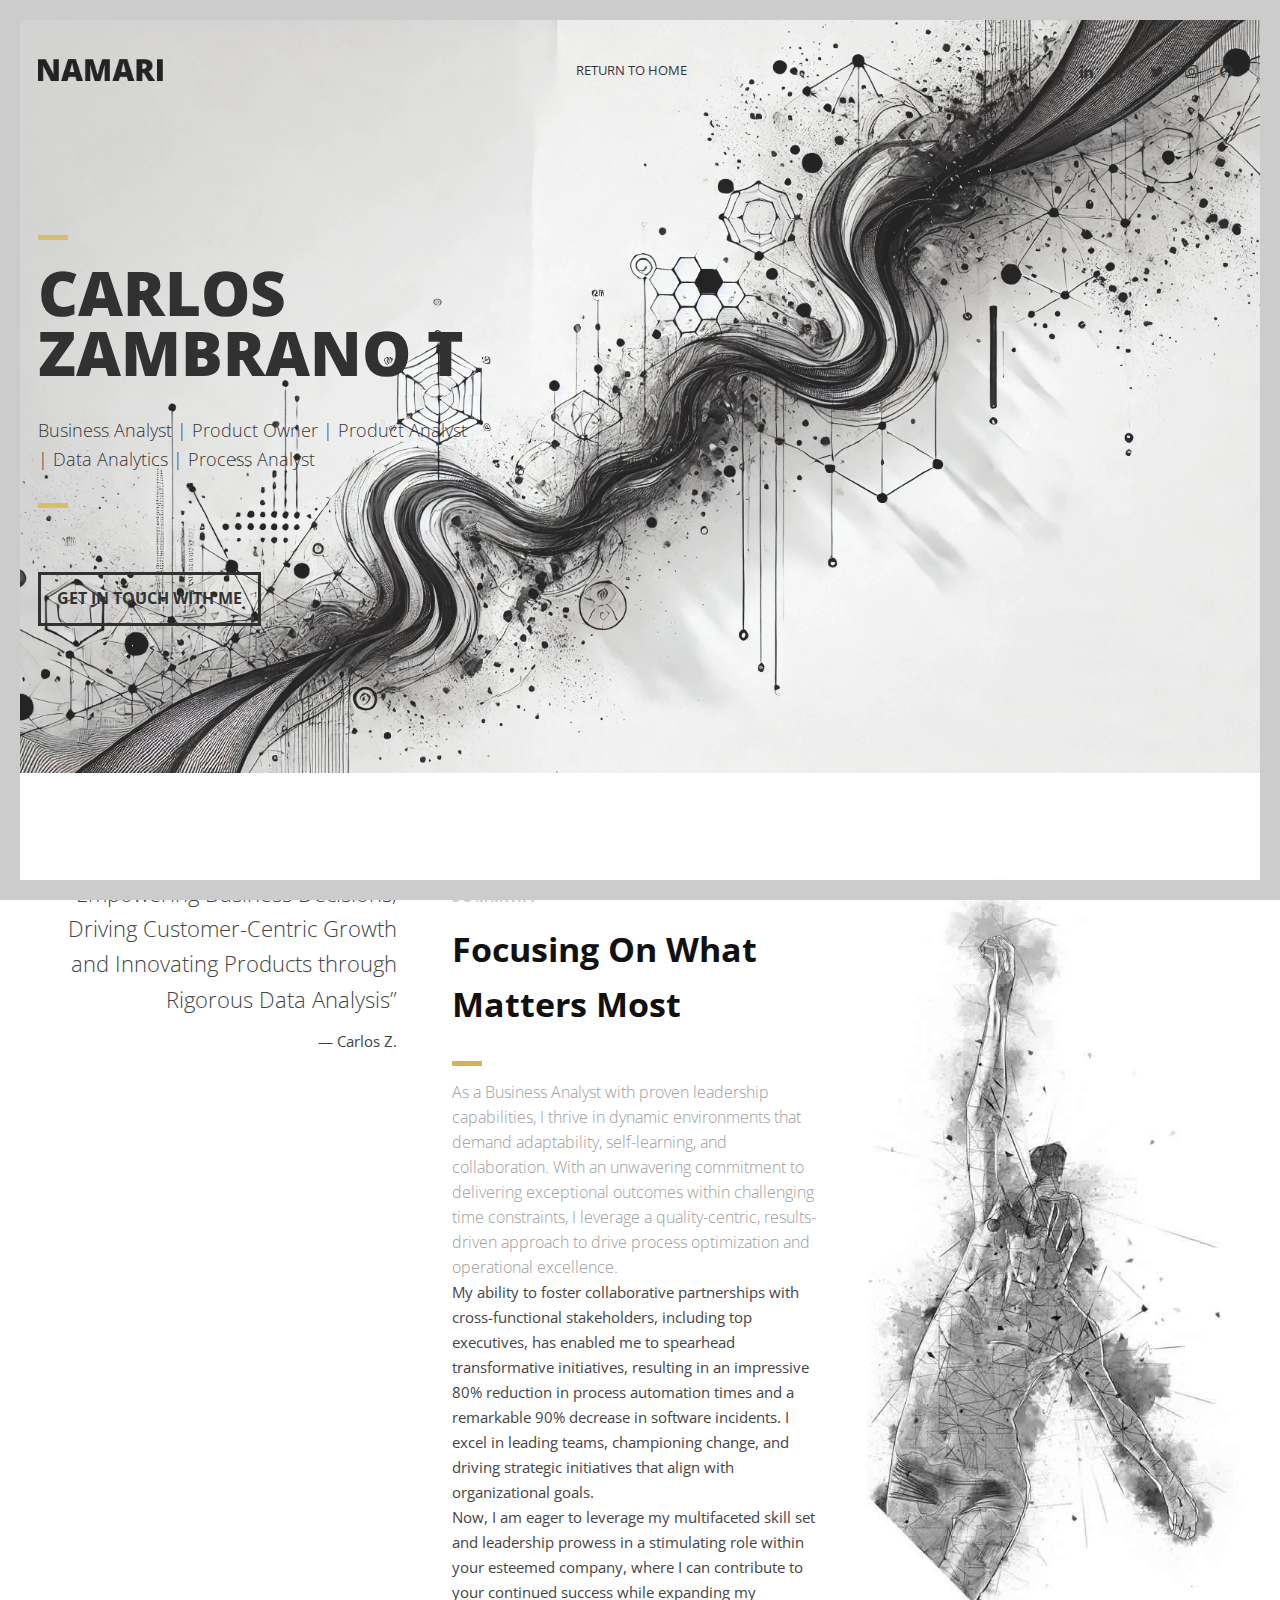
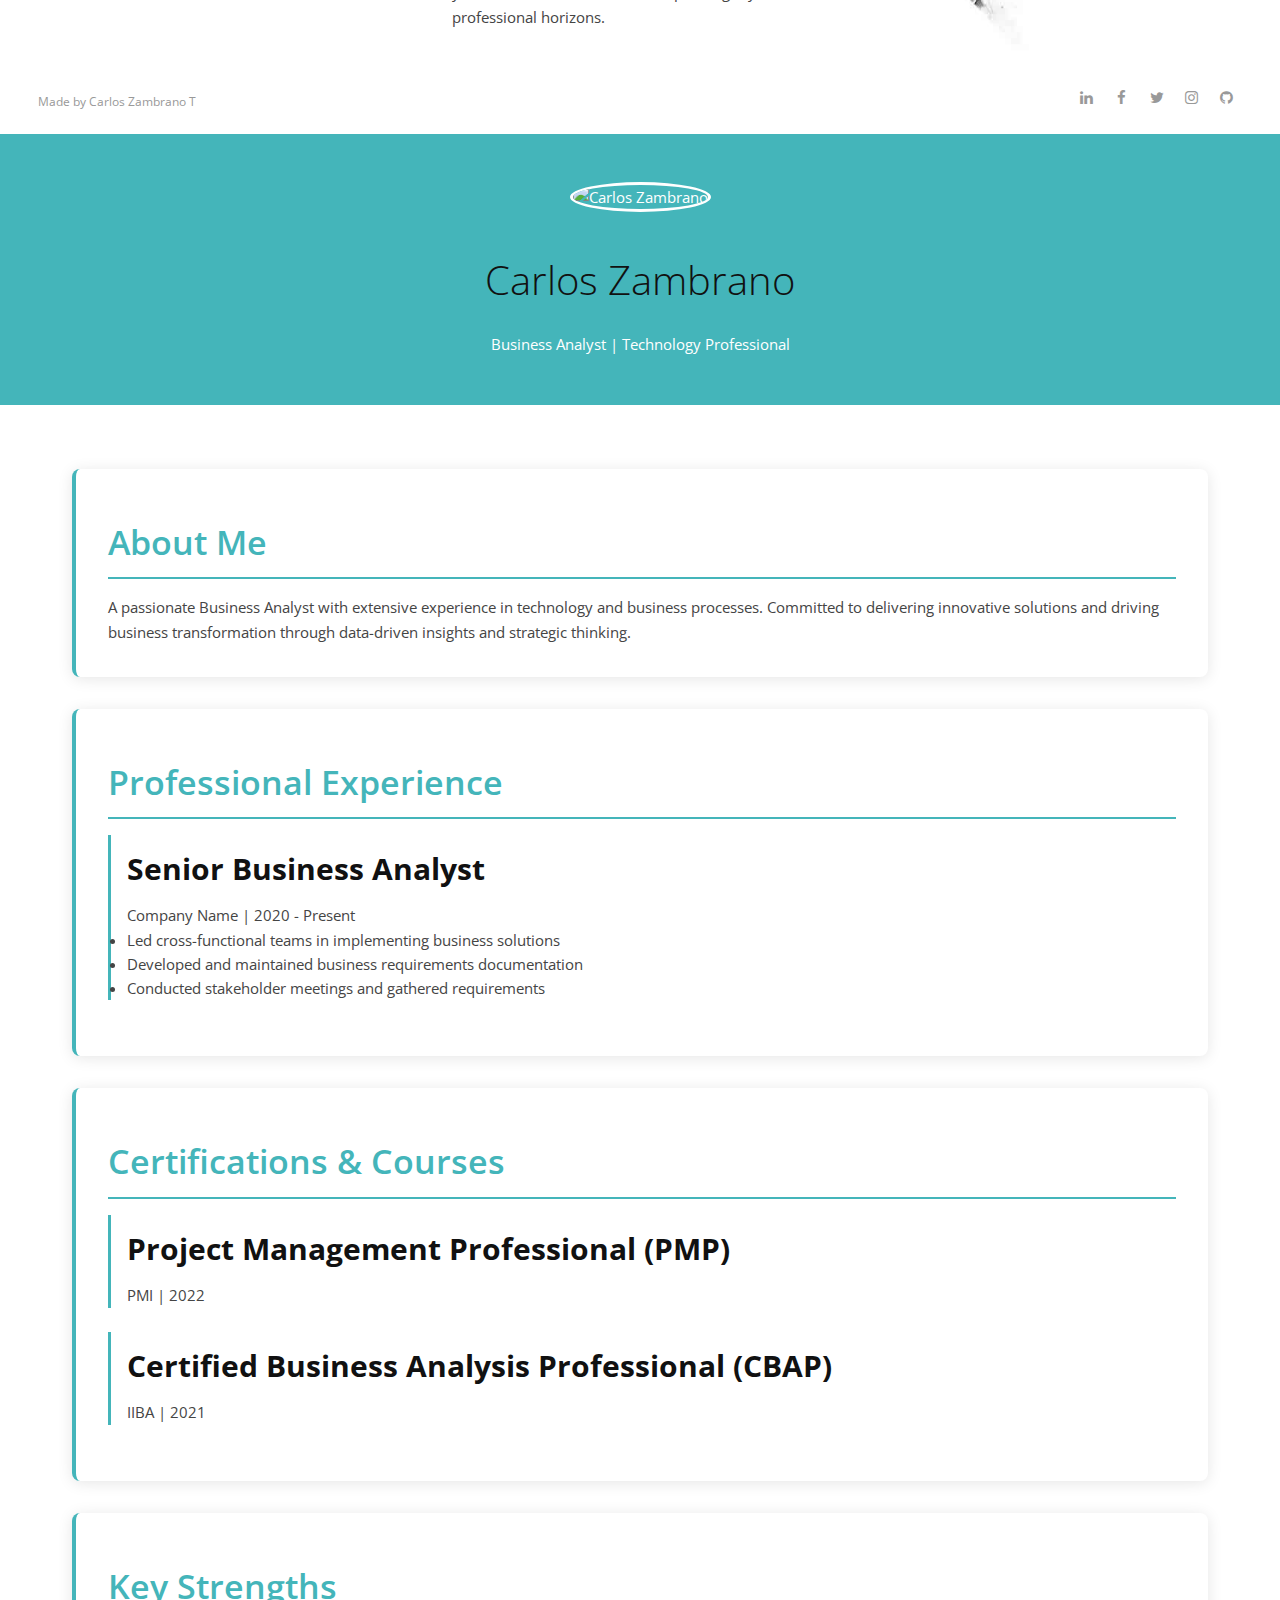
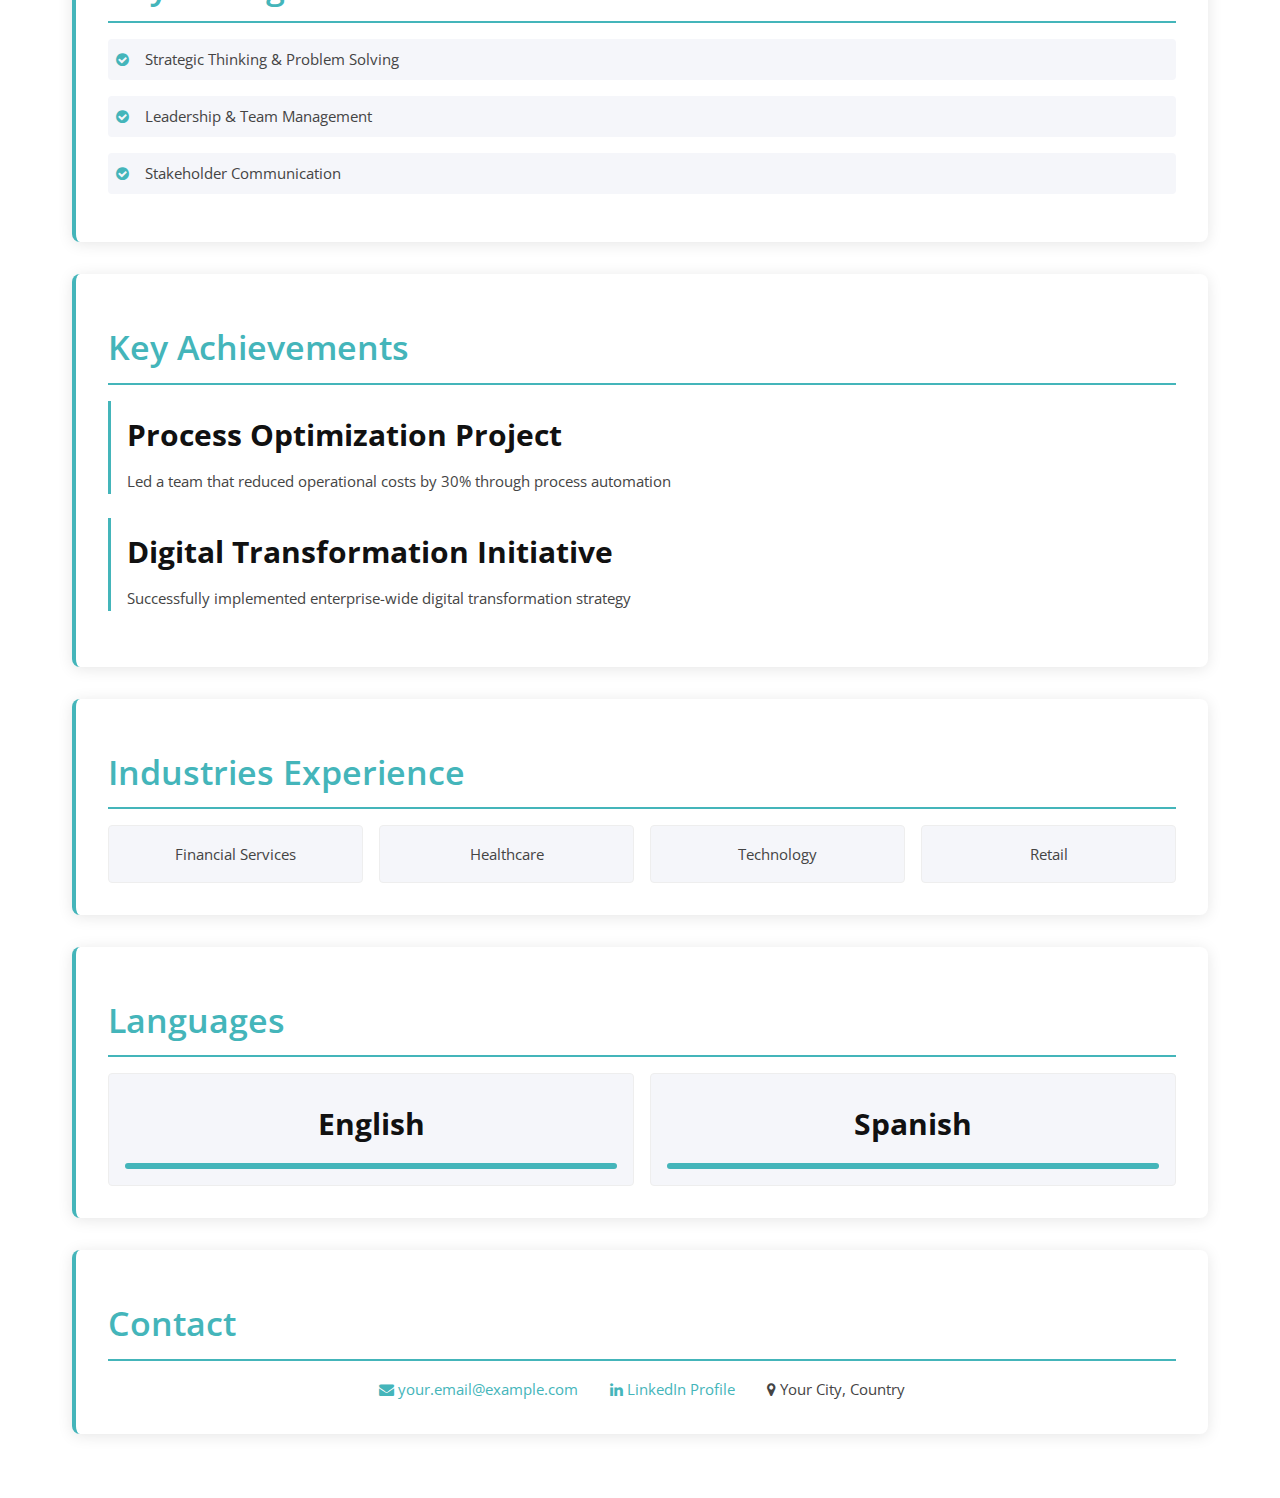
==== resume.html @ f84b1a8e "new images" ====
<!DOCTYPE html>
<html lang="en">
  <head>
    <title>Carlos Zambrano - Resume</title>
    <!--Meta Keywords and Description-->
    <meta name="keywords" content="" />
    <meta name="description" content="" />
    <meta
      name="viewport"
      content="width=device-width, initial-scale=1.0, user-scalable=no"
    />

    <!--Favicon-->
    <link rel="shortcut icon" href="images/favicon.ico" title="Favicon" />

    <!-- Main CSS Files -->
    <link rel="stylesheet" href="css/style.css" />

    <!-- Namari Color CSS -->
    <link rel="stylesheet" href="css/namari-color.css" />

    <!--Icon Fonts - Font Awesome Icons-->
    <link rel="stylesheet" href="css/font-awesome.min.css" />

    <!-- Animate CSS-->
    <link href="css/animate.css" rel="stylesheet" type="text/css" />

    <!--Google Webfonts-->
    <link
      href="https://fonts.googleapis.com/css?family=Open+Sans:400,300,600,700,800"
      rel="stylesheet"
      type="text/css"
    />
    <style>
      * {
        margin: 0;
        padding: 0;
        box-sizing: border-box;
      }

      body {
        font-family: "Open Sans", sans-serif;
        line-height: 1.6;
        color: #444;
      }
      .lang-en,
      .lang-es {
        display: none;
      }
      html[lang="en"] .lang-en,
      html[lang="es"] .lang-es {
        display: inline-block;
      }

      .container {
        max-width: 1200px;
        margin: 0 auto;
        padding: 2rem;
      }

      .resume-header {
        text-align: center;
        padding: 3rem 0;
        background: #44b5ba;
        color: white;
        margin-bottom: 2rem;
        animation: fadeIn 1s ease-in;
      }

      .profile-img {
        width: 150px;
        height: 150px;
        border-radius: 50%;
        margin-bottom: 1rem;
        border: 3px solid #fff;
        transition: transform 0.3s ease;
      }

      .profile-img:hover {
        transform: scale(1.05);
      }

      .section {
        background: white;
        padding: 2rem;
        margin-bottom: 2rem;
        border-radius: 8px;
        box-shadow: 0 2px 15px rgba(0, 0, 0, 0.1);
        animation: slideUp 0.5s ease-out;
        border-left: 4px solid #44b5ba;
      }

      .section h2 {
        color: #44b5ba;
        border-bottom: 2px solid #44b5ba;
        padding-bottom: 0.5rem;
        margin-bottom: 1rem;
        font-weight: 600;
      }

      .experience-item,
      .education-item,
      .certification-item,
      .achievement-item {
        margin-bottom: 1.5rem;
        padding-left: 1rem;
        border-left: 3px solid #44b5ba;
      }

      .skills-grid,
      .industries-grid,
      .languages-grid {
        display: grid;
        grid-template-columns: repeat(auto-fit, minmax(200px, 1fr));
        gap: 1rem;
      }

      .grid-item {
        background: #f5f6fa;
        padding: 1rem;
        border-radius: 4px;
        text-align: center;
        transition: all 0.3s ease;
        border: 1px solid #eee;
      }

      .grid-item:hover {
        transform: translateY(-5px);
        background: #44b5ba;
        color: white;
      }

      .strength-item {
        display: flex;
        align-items: center;
        margin-bottom: 1rem;
        padding: 0.5rem;
        background: #f5f6fa;
        border-radius: 4px;
        transition: all 0.3s ease;
      }

      .strength-item:hover {
        background: #44b5ba;
        color: white;
      }

      .strength-item i {
        margin-right: 1rem;
        color: #44b5ba;
      }

      .strength-item:hover i {
        color: white;
      }

      .language-level {
        height: 6px;
        background: #eee;
        border-radius: 3px;
        margin-top: 5px;
      }

      .level-fill {
        height: 100%;
        background: #44b5ba;
        border-radius: 3px;
        transition: width 1s ease-in-out;
      }

      @keyframes fadeIn {
        from {
          opacity: 0;
        }
        to {
          opacity: 1;
        }
      }

      @keyframes slideUp {
        from {
          opacity: 0;
          transform: translateY(20px);
        }
        to {
          opacity: 1;
          transform: translateY(0);
        }
      }

      .contact-info {
        display: flex;
        justify-content: center;
        gap: 2rem;
        flex-wrap: wrap;
      }

      .contact-info a {
        color: #44b5ba;
        text-decoration: none;
        transition: color 0.3s ease;
      }

      .contact-info a:hover {
        color: #338589;
      }

      @media (max-width: 768px) {
        .container {
          padding: 1rem;
        }

        .skills-grid,
        .industries-grid,
        .languages-grid {
          grid-template-columns: 1fr;
        }

        .contact-info {
          flex-direction: column;
          gap: 1rem;
          text-align: center;
        }
      }
    </style>
  </head>
  <body>
    <!-- Preloader -->
    <div id="preloader">
      <div id="status" class="la-ball-triangle-path">
        <div></div>
        <div></div>
        <div></div>
      </div>
    </div>
    <!--End of Preloader-->

    <div class="page-border" data-wow-duration="0.7s" data-wow-delay="0.2s">
      <div
        class="top-border wow fadeInDown animated"
        style="visibility: visible; animation-name: fadeInDown"
      ></div>
      <div
        class="right-border wow fadeInRight animated"
        style="visibility: visible; animation-name: fadeInRight"
      ></div>
      <div
        class="bottom-border wow fadeInUp animated"
        style="visibility: visible; animation-name: fadeInUp"
      ></div>
      <div
        class="left-border wow fadeInLeft animated"
        style="visibility: visible; animation-name: fadeInLeft"
      ></div>
    </div>

    <div id="wrapper">
      <header id="banner" class="scrollto clearfix" data-enllax-ratio=".5">
        <div id="header" class="nav-collapse">
          <div class="row clearfix">
            <div class="col-1">
              <!--Logo-->
              <div id="logo">
                <!--Logo that is shown on the banner-->
                <img
                  src="images/logo.png"
                  id="banner-logo"
                  alt="Landing Page"
                />
                <!--End of Banner Logo-->

                <!--The Logo that is shown on the sticky Navigation Bar-->
                <img
                  src="images/logo-2.png"
                  id="navigation-logo"
                  alt="Landing Page"
                />
                <!--End of Navigation Logo-->
              </div>
              <!--End of Logo-->

              <aside>
                <!--Social Icons in Header-->
                <ul class="social-icons">
                  <li>
                    <a
                      target="_blank"
                      title="LinkedIn"
                      href="https://www.linkedin.com/in/ingcarloszamtand"
                    >
                      <i class="fa fa-linkedin fa-1x"></i><span>LinkedIn</span>
                    </a>
                  </li>
                  <li>
                    <a
                      target="_blank"
                      title="Facebook"
                      href="https://www.facebook.com/krloco78"
                    >
                      <i class="fa fa-facebook fa-1x"></i><span>Facebook</span>
                    </a>
                  </li>

                  <li>
                    <a
                      target="_blank"
                      title="X"
                      href="http://www.x.com/carzam27"
                    >
                      <i class="fa fa-twitter fa-1x"></i><span>Twitter</span>
                    </a>
                  </li>
                  <li>
                    <a
                      target="_blank"
                      title="Instagram"
                      href="http://www.instagram.com/carzamtan"
                    >
                      <i class="fa fa-instagram fa-1x"></i
                      ><span>Instagram</span>
                    </a>
                  </li>
                  <li>
                    <a
                      target="_blank"
                      title="GitHub"
                      href="https://github.com/carzam27"
                    >
                      <i class="fa fa-github fa-1x"></i><span>Github</span>
                    </a>
                  </li>
                </ul>
                <!--End of Social Icons in Header-->
              </aside>

              <!--Main Navigation-->
              <nav id="nav-main">
                <ul>
                  <li>
                    <a href="#banner">
                      <span class="lang-en">Return to Home</span>
                      <span class="lang-es">Volver a Inicio</span>
                    </a>
                  </li>
                </ul>
              </nav>
              <!--End of Main Navigation-->

              <div id="nav-trigger"><span></span></div>
              <nav id="nav-mobile"></nav>
            </div>
          </div>
        </div>
        <!--End of Header-->

        <!--Banner Content-->
        <div id="banner-content" class="row clearfix">
          <div class="col-38">
            <div class="section-heading">
              <h1>CARLOS ZAMBRANO T</h1>
              <h2>
                Business Analyst | Product Owner | Product Analyst | Data Analytics | Process Analyst
              </h2>
            </div>

            <!--Call to Action-->
            <a href="#" class="button">GET IN TOUCH WITH ME</a>
            <!--End Call to Action-->
          </div>
        </div>
        <!--End of Row-->
      </header>

      <!--Main Content Area-->
      <main id="content">
        <div id="services" class="scrollto clearfix"></div>
          <div class="row no-padding-bottom clearfix">
            <!--Content Left Side-->
            <div class="col-3">
              <!--User Testimonial-->
              <blockquote class="testimonial text-right bigtest">
                <q
                  >Empowering Business Decisions, Driving Customer-Centric Growth and Innovating Products through Rigorous Data Analysis</q
                >
                <footer>— Carlos Z.</footer>
              </blockquote>
              <!-- End of Testimonial-->
            </div>
            <!--End Content Left Side-->

            <!--Content of the Right Side-->
            <div class="col-3">
              <div class="section-heading">
                <h3>SUMMARY</h3>
                <h2 class="section-title">Focusing On What Matters Most</h2>
                <p class="section-subtitle">
                  As a Business Analyst with proven leadership capabilities, I thrive in dynamic environments that demand adaptability, self-learning, and collaboration. With an unwavering commitment to delivering exceptional outcomes within challenging time constraints, I leverage a quality-centric, results-driven approach to drive process optimization and operational excellence.
                </p>
              </div>
              <p>
                My ability to foster collaborative partnerships with cross-functional stakeholders, including top executives, has enabled me to spearhead transformative initiatives, resulting in an impressive 80% reduction in process automation times and a remarkable 90% decrease in software incidents. I excel in leading teams, championing change, and driving strategic initiatives that align with organizational goals. 
              </p>
              <p>
                Now, I am eager to leverage my multifaceted skill set and leadership prowess in a stimulating role within your esteemed company, where I can contribute to your continued success while expanding my professional horizons.
              </p>
              <!-- Just replace the Video ID "UYJ5IjBRlW8" with the ID of your video on YouTube (Found within the URL) -->
            </div>
            <!--End Content Right Side-->

            <div class="col-3">
              <img src="images/dancer.jpg" alt="Dancer" />
            </div>
          </div>
        </div>

      </main>

      <!--Footer-->
      <footer id="landing-footer" class="clearfix">
        <div class="row clearfix">
          <p id="copyright" class="col-2">Made by Carlos Zambrano T</p>

          <!--Social Icons in Footer-->
          <ul class="col-2 social-icons">
            <li>
              <a
                target="_blank"
                title="LinkedIn"
                href="https://www.linkedin.com/in/ingcarloszamtand"
              >
                <i class="fa fa-linkedin fa-1x"></i><span>LinkedIn</span>
              </a>
            </li>
            <li>
              <a
                target="_blank"
                title="Facebook"
                href="https://www.facebook.com/krloco78"
              >
                <i class="fa fa-facebook fa-1x"></i><span>Facebook</span>
              </a>
            </li>

            <li>
              <a target="_blank" title="X" href="http://www.x.com/carzam27">
                <i class="fa fa-twitter fa-1x"></i><span>Twitter</span>
              </a>
            </li>
            <li>
              <a
                target="_blank"
                title="Instagram"
                href="http://www.instagram.com/carzamtan"
              >
                <i class="fa fa-instagram fa-1x"></i><span>Instagram</span>
              </a>
            </li>
            <li>
              <a
                target="_blank"
                title="GitHub"
                href="https://github.com/carzam27"
              >
                <i class="fa fa-github fa-1x"></i><span>Github</span>
              </a>
            </li>
          </ul>
          <!--End of Social Icons in Footer-->
        </div>
      </footer>
      <!--End of Footer-->
    </div>

    <div class="resume-header">
      <img src="images/profile.jpg" alt="Carlos Zambrano" class="profile-img" />
      <h1>Carlos Zambrano</h1>
      <p>Business Analyst | Technology Professional</p>
    </div>

    <div class="container">
      <section class="section">
        <h2>About Me</h2>
        <p>
          A passionate Business Analyst with extensive experience in technology
          and business processes. Committed to delivering innovative solutions
          and driving business transformation through data-driven insights and
          strategic thinking.
        </p>
      </section>

      <section class="section">
        <h2>Professional Experience</h2>
        <div class="experience-item">
          <h3>Senior Business Analyst</h3>
          <p>Company Name | 2020 - Present</p>
          <ul>
            <li>
              Led cross-functional teams in implementing business solutions
            </li>
            <li>
              Developed and maintained business requirements documentation
            </li>
            <li>Conducted stakeholder meetings and gathered requirements</li>
          </ul>
        </div>
      </section>

      <section class="section">
        <h2>Certifications & Courses</h2>
        <div class="certification-item">
          <h3>Project Management Professional (PMP)</h3>
          <p>PMI | 2022</p>
        </div>
        <div class="certification-item">
          <h3>Certified Business Analysis Professional (CBAP)</h3>
          <p>IIBA | 2021</p>
        </div>
      </section>

      <section class="section">
        <h2>Key Strengths</h2>
        <div class="strength-item">
          <i class="fa fa-check-circle"></i>
          <p>Strategic Thinking & Problem Solving</p>
        </div>
        <div class="strength-item">
          <i class="fa fa-check-circle"></i>
          <p>Leadership & Team Management</p>
        </div>
        <div class="strength-item">
          <i class="fa fa-check-circle"></i>
          <p>Stakeholder Communication</p>
        </div>
      </section>

      <section class="section">
        <h2>Key Achievements</h2>
        <div class="achievement-item">
          <h3>Process Optimization Project</h3>
          <p>
            Led a team that reduced operational costs by 30% through process
            automation
          </p>
        </div>
        <div class="achievement-item">
          <h3>Digital Transformation Initiative</h3>
          <p>
            Successfully implemented enterprise-wide digital transformation
            strategy
          </p>
        </div>
      </section>

      <section class="section">
        <h2>Industries Experience</h2>
        <div class="industries-grid">
          <div class="grid-item">Financial Services</div>
          <div class="grid-item">Healthcare</div>
          <div class="grid-item">Technology</div>
          <div class="grid-item">Retail</div>
        </div>
      </section>

      <section class="section">
        <h2>Languages</h2>
        <div class="languages-grid">
          <div class="grid-item">
            <h3>English</h3>
            <div class="language-level">
              <div class="level-fill" style="width: 100%"></div>
            </div>
          </div>
          <div class="grid-item">
            <h3>Spanish</h3>
            <div class="language-level">
              <div class="level-fill" style="width: 100%"></div>
            </div>
          </div>
        </div>
      </section>

      <section class="section">
        <h2>Contact</h2>
        <div class="contact-info">
          <a href="mailto:your.email@example.com"
            ><i class="fa fa-envelope"></i> your.email@example.com</a
          >
          <a href="https://linkedin.com/in/yourprofile" target="_blank"
            ><i class="fa fa-linkedin"></i> LinkedIn Profile</a
          >
          <p><i class="fa fa-map-marker"></i> Your City, Country</p>
        </div>
      </section>
    </div>

    <!-- Include JavaScript resources -->
    <script src="js/jquery.1.8.3.min.js"></script>
    <script src="js/wow.min.js"></script>
    <script src="js/featherlight.min.js"></script>
    <script src="js/featherlight.gallery.min.js"></script>
    <script src="js/jquery.enllax.min.js"></script>
    <script src="js/jquery.scrollUp.min.js"></script>
    <script src="js/jquery.easing.min.js"></script>
    <script src="js/jquery.stickyNavbar.min.js"></script>
    <script src="js/jquery.waypoints.min.js"></script>
    <script src="js/images-loaded.min.js"></script>
    <script src="js/lightbox.min.js"></script>
    <script src="js/site.js"></script>
    <script>
      $(document).ready(function () {
        const languageToggle = $("#language-toggle");
        const htmlTag = $("html");

        languageToggle.on("click", function (e) {
          e.preventDefault();
          e.stopPropagation();

          if (htmlTag.attr("lang") === "en") {
            htmlTag.attr("lang", "es");
          } else {
            htmlTag.attr("lang", "en");
          }
          updatePageTitle();
          updateNavigation();

          // Trigger events that stickyNavbar might be listening to
          $(window).trigger("resize").trigger("scroll");
        });

        function updatePageTitle() {
          const titleElement = $("title");
          const currentLang = htmlTag.attr("lang");
          titleElement.text(titleElement.attr(`data-${currentLang}`));
        }

        function updateNavigation() {
          // Update navigation text without changing structure
          $(".header nav a").each(function () {
            const $this = $(this);
            const enText = $this.find(".lang-en").text();
            const esText = $this.find(".lang-es").text();
            $this.text(htmlTag.attr("lang") === "en" ? enText : esText);
          });
        }

        // Error handling
        window.onerror = function (message, source, lineno, colno, error) {
          console.log("Error: " + message + " at " + source + ":" + lineno);
          return true;
        };
      });
    </script>
  </body>
</html>
---- css/style.css ----
/* Namari Landing Page v.1.1.0 Style Index - a free landing page by shapingrain.com

1. Default and Reset styles
- 1.1 Input Elements
2. Global elements
- 2.1 Header
- 2.2 Logo
- 2.3 Buttons
- 2.4 Navigation
- 2.5 Social Elements
- 2.6 Images
3. Fonts and Headings
4. Banner
- 4.1 SignUp Form
5. Content Elements
- 5.1 Icons
- 5.2 Parallax Elements
- 5.3 Divider
6. Landing Page Sections
- 6.1 Features
- 6.2 Testimonials
- 6.3 Gallery
- 6.4 Video
- 6.5 Clients
- 6.6 Pricing Table
7. Footer


/*------------------------------------------------------------------------------------------*/
/* 1. Defaults & Reset of specific styles across browsers */
/*------------------------------------------------------------------------------------------*/

*, *:before, *:after {
    -webkit-box-sizing: border-box;
    -moz-box-sizing: border-box;
    box-sizing: border-box;
}

body, div, dl, dt, dd, ul, ol, li, h1, h2, h3, h4, h5, h6, pre, form, blockquote, th, td {
    margin: 0;
    padding: 0;
    direction: ltr;
}

body {
    margin: 0;
    padding: 0;
    -webkit-font-smoothing: antialiased;
    overflow-x: hidden;
}

p {
    line-height: 25px;
}

.row img {
    height: auto;
    max-width: 100%;
}

a {
    text-decoration: none;
    line-height: inherit;
    -webkit-transition: opacity 0.3s ease-out;
    -moz-transition: opacity 0.3s ease-out;
    -o-transition: opacity 0.3s ease-out;
    transition: opacity 0.3s ease-out;
}

iframe {
    border: 0 !important;
}

.parallax-window {
    min-height: 400px;
    background: transparent;
}

figure {
    margin: 0;
}

/* Page Border */

.page-border {
    position: fixed;
    z-index: 999999;
    pointer-events: none;
}

.page-border .bottom-border, .page-border .left-border, .page-border .right-border, .page-border .top-border {
    background: #f3f3ef;
    position: fixed;
    z-index: 9999;
}

.page-border > .top-border, .page-border > .right-border, .page-border > .bottom-border, .page-border > .left-border {
    padding: 11px;
    background: #ccc;
}

.page-border .bottom-border, .page-border .top-border {
    width: 100%;
    padding: 10px;
    left: 0;
}

.page-border .left-border, .page-border .right-border {
    padding: 10px;
    height: 100%;
    top: 0;
}

.page-border .top-border {
    top: 0;
}

.page-border .right-border {
    right: 0;
}

.page-border .bottom-border {
    bottom: 0;
}

.page-border .left-border {
    left: 0;
}

#wrapper {
    margin:0 15px;
    padding: 15px 0;
    position: relative;
}


/* --------- 1.1 Input Elements ---------- */

input, textarea {
    border: 1px solid #e1e1e1;
    padding: 10px;
    -webkit-transition: all .3s linear;
    -moz-transition: all .3s linear;
    transition: all .3s linear;
    border-radius: 3px;
}

input {
    height: 40px;
    margin: 3px 0;
    outline: none;
    line-height: normal;
    font-size: 14px;
}

input[type="submit"] {
    cursor: pointer;
    border-style: solid;
    border-width: 2px;
    padding-top: 0;
    padding-bottom: 0;
}

select {
    border: 1px solid #e1e1e1;
    height: 40px;
    padding: 5px;
}

input:focus, textarea:focus {
    box-shadow: inset 0 1px 3px rgba(0, 0, 0, 0.1);
}

*:focus {
    outline: none;
}

/*------------------------------------------------------------------------------------------*/
/* 2. Layout Elements */
/*------------------------------------------------------------------------------------------*/

section {
    clear: both;
    overflow: hidden;
}

/* Rows and Columns */

.row {
    max-width: 1245px;
    margin: 0 auto;
    padding: 75px 0;
    position: relative;
}

.no-padding-bottom .row, .no-padding-bottom div, .no-padding-bottom.row {
    padding-bottom: 0;
}

.no-padding-top.row, .no-padding-top div {
    padding-top: 0;
}

.big-padding-top {
    padding-top: 75px !important;
}

.big-padding-bottom {
    padding-bottom: 85px !important;
}

/* Targets all elements */

[class*='col-'] {
    float: left;
    padding: 20px;
}

#clients .col-2-3 [class*='col-'] {
    padding: 0;
}

/* Clearfix */

.clearfix:after {
    content: "";
    display: table;
    clear: both;
}

/* Main Widths */

.col-1 {
    width: 100%;
}

.col-2 {
    width: 50%;
}

.col-3 {
    width: 33.33%;
}

.col-4 {
    width: 25%;
}

.col-5 {
    width: 20%;
}

.col-6 {
    width: 16.6666666667%;
}

.col-7 {
    width: 14.2857142857%;
}

.col-8 {
    width: 12.5%;
}

.col-9 {
    width: 11.1111111111%;
}

.col-10 {
    width: 10%;
}

.col-11 {
    width: 9.09090909091%;
}

.col-12 {
    width: 8.33%;
}

.col-2-3 {
    width: 66.66%;
}

.col-3-4 {
    width: 75%;
}

.col-9-10 {
    width: 90%;
}

/* Golden Ratio */
.col-61 {
    width: 61.8%;
}

.col-38 {
    width: 38.2%;
}

/* --------- 2.1 Header --------- */

#header {
    height: 71px !important;
    overflow: visible;
    z-index: 9999;
    width: 100%;
    position: absolute !important;
}

#header .row {
    padding: 0;
}

#header aside {
    text-align: right;
}

#header ul {
    text-align: center;
}

#header li {
    display: inline-block;
    list-style: none;
    margin: 0;
}

/* --------- 2.2 Logo ---------- */

#logo {
    float: left;
    height: 71px;
    line-height: 66px;
    margin-right: 15px;
}

#logo h1, #logo h2 {
    display: inline-block;
}

#banner #logo h1 {
    font-size: 28px;
    margin-right: 10px;
    font-weight: 900;
    padding: 0;
}

#logo h2 {
    font-size: 18px;
    padding: 0;
}

#logo img {
    max-height: 22px;
    vertical-align: middle;
    margin-right: 15px;
}

#navigation-logo {
    display: none;
}

.nav-solid #logo #banner-logo {
    display: none;
}

.nav-solid #logo #navigation-logo {
    display: inline-block;
}

/* --------- 2.3 Buttons ---------- */

.call-to-action {
    padding: 35px 0 35px 0;
}

/*Style*/

.button {
    font-size: 16px;
    margin: 35px 0;
    padding: 11px 16px;
    -webkit-transition: all .3s linear;
    -moz-transition: all .3s linear;
    transition: all .3s linear;
    display: inline-block;
    border-width: 3px;
    border-style: solid;
}

/* Play Button */

#video-section {
    position:relative;
}

.play-video {
    height:110px;
    position:absolute;
    top:50%;
    margin-top:-110px;
    width:100%;
}

.play-icon {
    display: inline-block;
    font-size: 0px;
    cursor: pointer;
    margin: 45px auto;
    width: 110px;
    height: 110px;
    border-radius: 50%;
    text-align: center;
    position: relative;
    z-index: 1;
}

.play-icon:after {
    pointer-events: none;
    position: absolute;
    width: 100%;
    height: 100%;
    border-radius: 50%;
    content: '';
    -webkit-box-sizing: content-box;
    -moz-box-sizing: content-box;
    box-sizing: content-box;
}

.play-icon:before {
    font-family: 'fontawesome';
    content: '\f144';
    speak: none;
    font-size: 74px;
    line-height: 110px;
    font-style: normal;
    font-weight: normal;
    font-variant: normal;
    text-transform: none;
    display: block;
    -webkit-font-smoothing: antialiased;
    color:#fff;
}

.play-video .play-icon {
    background: rgba(255, 255, 255, 0.5);
    -webkit-transition: -webkit-transform ease-out 0.3s, background 0.4s;
    -moz-transition: -moz-transform ease-out 0.3s, background 0.4s;
    transition: transform ease-out 0.3s, background 0.4s;
}

.play-video .play-icon:after {
    top: 0;
    left: 0;
    padding: 0;
    z-index: -1;
    box-shadow: 0 0 0 2px rgba(255, 255, 255, 0.1);
    opacity: 0;
    -webkit-transform: scale(0.9);
    -moz-transform: scale(0.9);
    -ms-transform: scale(0.9);
    transform: scale(0.9);
}

.play-video .play-icon:hover {
    background: rgba(255, 255, 255, 0.05);
    -webkit-transform: scale(0.93);
    -moz-transform: scale(0.93);
    -ms-transform: scale(0.93);
    transform: scale(0.93);
    color: #fff;
}


/* --------- 2.4 Navigation ---------- */

#header {
    font-size: 13px;
}

#header aside {
    float: right;
}

#header nav ul {
    text-transform: uppercase;

}

#header nav a {
    height: 71px;
    line-height: 71px;
    display: block;
    padding: 0 10px;
}

#header nav a:hover {
    opacity: 0.6;
}

/*Navigation Solid*/

#header.nav-solid [class*='col-'] {
    padding: 0 20px;
}

#header.nav-solid {
    background: #fff;
    box-shadow: 2px 0px 3px rgba(0, 0, 0, 0.2);
    position: fixed !important;
    left:0;
}

#header.nav-solid nav a {
    border-bottom: 3px solid;
    border-color: #fff;
    -webkit-transition: all 0.3s ease-out;
    -moz-transition: all 0.3s ease-out;
    -o-transition: all 0.3s ease-out;
    transition: all 0.3s ease-out;
}

#header.nav-solid nav a:hover {
    opacity: 1;
}

/* Social Elements when Solid*/

#header.nav-solid .social-icons a {
    -webkit-transition: all 0.3s ease-out;
    -moz-transition: all 0.3s ease-out;
    -o-transition: all 0.3s ease-out;
    transition: all 0.3s ease-out;
    opacity: 0.5;
}

#header.nav-solid .social-icons a:hover {
    opacity: 1;
    color: #e4473c;
}

/* Responsive Nav Styling */

#nav-trigger {
    display: none;
    text-align: right;
}

#nav-trigger span {
    display: inline-block;
    width: 38px;
    height: 71px;
    color: #111;
    cursor: pointer;
    text-transform: uppercase;
    font-size: 22px;
    text-align: center;
    border-top-right-radius: 5px;
    border-top-left-radius: 5px;
    -webkit-transition: all 0.3s ease-out;
    -moz-transition: all 0.3s ease-out;
    -o-transition: all 0.3s ease-out;
    transition: all 0.3s ease-out;
}

#nav-trigger span:after {
    font-family: "fontAwesome";
    display: inline-block;
    width: 38px;
    height: 71px;
    line-height: 75px;
    text-align: center;
    content: "\f0c9";
    border-top-right-radius: 5px;
    border-top-left-radius: 5px;
}

#nav-trigger span.open:after {
    content: "\f00d";
}

#nav-trigger span:hover, .nav-solid #nav-trigger span.open:hover, .nav-solid #nav-trigger span:hover {
    opacity: 0.6;
}

#nav-trigger span.open, #nav-trigger span.open:hover {
    color: #111;
}

.nav-solid #nav-trigger span.open:hover {
    color: #999;
}

.nav-solid #nav-trigger span {
    color: #999;
    opacity: 1;
}

nav#nav-mobile {
    position: relative;
    display: none;
}

nav#nav-mobile ul {
    display: none;
    list-style-type: none;
    position: absolute;
    left: 0;
    right: 0;
    margin-left: -20px;
    margin-right: -20px;
    padding-top: 10px;
    padding-bottom: 10px;
    text-align: center;
    background-color: #fff;
    box-shadow: 0 5px 3px rgba(0, 0, 0, 0.2);
}

nav#nav-mobile ul:after {
    display: none;
}

nav#nav-mobile li {
    margin: 0 20px;
    float: none;
    text-align: left;
    border-bottom: 1px solid #e1e1e1;
}

nav#nav-mobile li:last-child {
    border-bottom: none;
}

.nav-solid nav#nav-mobile li {
    border-top: 1px solid #e1e1e1;
    border-bottom: none;
}

nav#nav-mobile a {
    display: block;
    padding: 12px 0;
    color: #333;
    width: 100%;
    height: auto;
    line-height: normal;
    display: block;
    border-bottom: none !important;
    -webkit-transition: all 0.3s ease-out;
    -moz-transition: all 0.3s ease-out;
    -o-transition: all 0.3s ease-out;
    transition: all 0.3s ease-out;
}

nav#nav-mobile a:hover {
    background: #fafafa;
    opacity: 1;
}

/* --------- 2.5 Social Elements ---------- */

#header .col-4 {
    text-align: right;
}

.social-icons {
    display: inline-block;
    list-style: none;
}

.social-icons a {
    display: inline-block;
    width: 32px;
    text-align: center;
}

.social-icons a:hover {
    opacity: 0.7;
}

.social-icons span {
    display: none;
}

#header .social-icons {
    margin-top: 27px;
}

/* --------- 2.6 Images ---------- */

/*Alignment*/

img {
    vertical-align: top;
}

.image-center {
    display: block;
    margin: 0 auto;
}

a img {
    border: none;
    -webkit-transition: all 0.3s ease-out;
    -moz-transition: all 0.3s ease-out;
    -o-transition: all 0.3s ease-out;
    transition: all 0.3s ease-out;
    -webkit-backface-visibility: hidden;
}

a img:hover {
    opacity: 0.7;
}

/*------------------------------------------------------------------------------------------*/
/* 3. Fonts */
/*------------------------------------------------------------------------------------------*/

h1 {
    padding: 20px 0;
}

h2 {
    padding: 14px 0;
}

h3 {
    padding: 10px 0;
}

h4 {
    padding: 7px 0;
}

h5 {
    padding: 7px 0;
}

h6 {
    padding: 7px 0;
}

/* Text Alignment */

.text-left {
    text-align: left;
}

.text-center {
    text-align: center;
}

.text-right {
    text-align: right;
}

/* Section Headings */

.section-heading {
    padding: 0 0 15px 0;
}

.section-subtitle {
    font-size: 18px;
    padding-top: 0;
}

.section-heading h3 {
    font-size: 14px;
    font-weight: bold;
    color: #ccc;
    letter-spacing: 2px;
    padding-bottom: 0;
}

/*------------------------------------------------------------------------------------------*/
/* 4. Banner */
/*------------------------------------------------------------------------------------------*/

#banner {
    background-size: cover;
}

#banner-content.row {
    padding-top: 170px;
    padding-bottom: 100px;
}

#banner h1 {
    padding-top: 5%;
}

#banner .section-heading:before {
    content: "";
    display: block;
    width: 30px;
    height: 5px;
    margin-top: 30px;
}



/*------------------------------------------------------------------------------------------*/
/* 5. Content Elements */
/*------------------------------------------------------------------------------------------*/

/* --------- 5.1 Icons ---------- */

/*Font Icon sizes*/

.fa-1x {
    font-size: 15px !important;
}

/*Icon Block*/

.icon-block {
    position: relative;
}

.icon-block h4 {
    font-weight: bold;
    padding-top: 0;
}

.icon-block .icon {
    position: absolute;
}

.icon-block p {
    margin-top: 0;
}

/* Icon Left*/

.icon-left .icon {
    left: 15;
}

.icon-left .icon-block-description {
    padding-left: 53px;
}

/* Icon Right */

.icon-right .icon {
    right: 15;
}

.icon-right .icon-block-description {
    padding-right: 53px;
}

/* Icon Above */

.icon-top {
    display: block;
}

.icon-top .icon {
    position: relative;
    display: block;
}

.icon-top .icon-block-description {
    padding-top: 25px;
}

/* --------- 5.2 Parallax Elements ---------- */

.banner-parallax-1, .banner-parallax-2, .banner-parallax-3 {
    min-height: 350px;
}

/* --------- 5.3 Divider ---------- */

.divider {
    position: relative;
    width: 40%;
    height: 20px;
    line-height: 20px;
    margin: 10px auto 5px auto;
    clear: both;
    text-align: center;
}

.divider-inner {
    position: absolute;
    height: 1px;
    width: 100%;
    top: 50%;
    margin-top: -1px;
    border-top: 1px solid;
    border-color: #e1e1e1;
}

.divider i {
    background: #fff;
    position: relative;
    top: -11px;
    padding: 0 5px 0 5px;
    color: #e1e1e1;
}

/*------------------------------------------------------------------------------------------*/
/* 6. Landing Page Sections */
/*------------------------------------------------------------------------------------------*/

/* --------- 6.1 Introduction ---------- */

.introduction img.featured {
    padding: 55px 0 0 0;
}

/* --------- 6.2 Features ---------- */

.features.row {
    padding-left: 5%;
    padding-right: 5%;
}

.features div:nth-child(4) {
    clear: both;
}

/* --------- 6.3 Testimonials ---------- */

.testimonial {
    padding: 15px;
}

blockquote {
    position: relative;
}

.testimonial img {
    max-height: 120px;
    border-radius: 250em;
}

.testimonial footer {
    padding-top: 12px;
}

/* Style Classic - Avatar above Testimonial */

.testimonial.classic img {
    display: inline-block;
    margin-bottom: 25px;
}

.testimonial.classic q {
    display: block;
}

.testimonial.classic footer:before {
    display: block;
    content: "";
    width: 30px;
    height: 4px;
    margin: 10px auto 15px auto;
}

/* Style Big */

.testimonial.bigtest {
    padding-top: 0;
}

.testimonial.bigtest q {
    font-size: 22px;
}

/* --------- 6.4 Gallery ---------- */

#gallery img {
    max-height: 300px;
}

#gallery [class*='col-'] {
    padding: 0;
}

#gallery a {
    display: inline-block;
    position: relative;
    overflow: hidden;
}

#gallery a:hover img {
    opacity: 0.15;
    -moz-backface-visibility: hidden;
}

#gallery a:before {
    font-size: 2.2em;
    font-style: normal;
    font-weight: normal;
    text-align: center;
    content: "+";
    width: 70px;
    height: 70px;
    border-radius: 100em;
    display: block;
    position: absolute;
    top: 55%;
    left: 50%;
    line-height: 72px;
    margin: -35px 0 0 -35px;
    opacity: 0;
    -webkit-transition: all .2s linear;
    -moz-transition: all .2s linear;
    transition: all .2s linear;
    vertical-align: middle;
}

#gallery a:hover:before {
    opacity: 1;
    top: 50%;
    left: 50%;
}

/**
 * Featherlight – ultra slim jQuery lightbox
 * Version 1.3.3 - http://noelboss.github.io/featherlight/
 *
 * Copyright 2015, Noël Raoul Bossart (http://www.noelboss.com)
 * MIT Licensed.
**/
@media all {
    .featherlight {
        display: none;

        /* dimensions: spanning the background from edge to edge */
        position: fixed;
        top: 0;
        right: 0;
        bottom: 0;
        left: 0;
        z-index: 2147483647; /* z-index needs to be >= elements on the site. */

        /* position: centering content */
        text-align: center;

        /* insures that the ::before pseudo element doesn't force wrap with fixed width content; */
        white-space: nowrap;

        /* styling */
        cursor: pointer;
        background: #333;
        /* IE8 "hack" for nested featherlights */
        background: rgba(0, 0, 0, 0);
    }

    /* support for nested featherlights. Does not work in IE8 (use JS to fix) */
    .featherlight:last-of-type {
        background: rgba(0, 0, 0, 0.8);
    }

    .featherlight:before {
        /* position: trick to center content vertically */
        content: '';
        display: inline-block;
        height: 100%;
        vertical-align: middle;
        margin-right: -0.25em;
    }

    .featherlight .featherlight-content {

        /* position: centering vertical and horizontal */
        text-align: left;
        vertical-align: middle;
        display: inline-block;

        /* dimensions: cut off images */
        overflow: auto;
        padding: 25px 0;
        border-bottom: 25px solid transparent;

        /* dimensions: handling small or empty content */
        min-width: 30%;

        /* dimensions: handling large content */
        margin-left: 5%;
        margin-right: 5%;
        max-height: 95%;

        /* styling */
        cursor: auto;

        /* reset white-space wrapping */
        white-space: normal;
    }

    /* contains the content */
    .featherlight .featherlight-inner {
        /* make sure its visible */
        display: block;
    }

    .featherlight .featherlight-close-icon {
        /* position: centering vertical and horizontal */
        position: absolute;
        z-index: 9999;
        top: 25px;
        right: 25px;

        /* dimensions: 25px x 25px */
        line-height: 25px;
        width: 25px;

        /* styling */
        cursor: pointer;
        text-align: center;
        color: #fff;
        font-family: "fontawesome";
        font-size: 22px;
        opacity: 0.5;
        -webkit-transition: all 0.3s ease-out;
        -moz-transition: all 0.3s ease-out;
        -o-transition: all 0.3s ease-out;
        transition: all 0.3s ease-out;
    }

    .featherlight .featherlight-close-icon:hover {
        opacity: 1;
    }

    .featherlight .featherlight-image {
        /* styling */
        max-height: 100%;
        max-width:100%;
    }

    .featherlight-iframe .featherlight-content {
        /* removed the border for image croping since iframe is edge to edge */
        border-bottom: 0;
        padding: 0;
    }

    .featherlight iframe {
        /* styling */
        border: none;
    }
}

/* handling phones and small screens */
@media only screen and (max-width: 1024px) {
    .featherlight .featherlight-content {
        /* dimensions: maximize lightbox with for small screens */
        margin-left: 10px;
        margin-right: 10px;
        max-height: 98%;

        padding: 10px 10px 0;
        border-bottom: 10px solid transparent;
    }

}

/* Gallery Styling */
@media all {
    .featherlight-next,
    .featherlight-previous {
        font-family: "fontawesome";
        font-size: 22px;
        display: block;
        position: absolute;
        top: 25px;
        right: 0;
        bottom: 0;
        left: 80%;
        cursor: pointer;
        /* preventing text selection */
        -webkit-touch-callout: none;
        -webkit-user-select: none;
        -khtml-user-select: none;
        -moz-user-select: none;
        -ms-user-select: none;
        user-select: none;
        /* IE9 hack, otherwise navigation doesn't appear */
        background: rgba(0, 0, 0, 0);
        -webkit-transition: all 0.3s ease-out;
        -moz-transition: all 0.3s ease-out;
        -o-transition: all 0.3s ease-out;
        transition: all 0.3s ease-out;
    }

    .featherlight-previous {
        left: 0;
        right: 80%;
    }

    .featherlight-next span,
    .featherlight-previous span {
        display: inline-block;
        opacity: 0.3;
        position: absolute;
        top: 50%;
        width: 100%;
        font-size: 80px;
        line-height: 80px;

        /* center vertically */
        margin-top: -40px;
        color: #fff;
        font-style: normal;
        font-weight: normal;
        -webkit-transition: all 0.3s ease-out;
        -moz-transition: all 0.3s ease-out;
        -o-transition: all 0.3s ease-out;
        transition: all 0.3s ease-out;
    }

    .featherlight-next span {
        text-align: right;
        left: auto;
        right: 7%;
    }

    .featherlight-previous span {
        text-align: left;
        left: 7%;
    }

    .featherlight-next:hover span,
    .featherlight-previous:hover span {
        display: inline-block;
        opacity: 1;
    }

    /* Hide navigation while loading */
    .featherlight-loading .featherlight-previous, .featherlight-loading .featherlight-next {
        display: none;
    }
}

/* Always display arrows on touch devices */
@media only screen and (max-device-width: 1024px) {
    .featherlight-next:hover,
    .featherlight-previous:hover {
        background: none;
    }

    .featherlight-next span,
    .featherlight-previous span {
        display: block;
    }
}

/* handling phones and small screens */
@media only screen and (max-width: 1024px) {
    .featherlight-next,
    .featherlight-previous {
        top: 10px;
        right: 10px;
        left: 85%;
    }

    .featherlight-previous {
        left: 10px;
        right: 85%;
    }

    .featherlight-next span,
    .featherlight-previous span {
        margin-top: -30px;
        font-size: 40px;
    }
}

/* --------- 6.5 Video ---------- */

#video-box {
    color:#fff;
    position:relative;
    overflow:hidden;
    text-align:center;
}

.video_container, .easyContainer {
    position: relative;
    padding-bottom: 56.25%; /* 16/9 ratio */
    margin: 0;
    padding-top: 0; /* IE6 workaround*/
    height: 0;
    overflow: hidden;
}

.video_container iframe, .video_container object, .video_container embed {
    position: absolute;
    top: 0;
    left: 0;
    width: 100% !important;
    height: 100% !important;
}

.slvj-lightbox iframe, .slvj-lightbox object, .slvj-lightbox embed {
    width: 100% !important;
    height: 529px !important;
}

.videojs-background-wrap {
    overflow: hidden;
    position: absolute;
    height: 100%;
    width: 100%;
    top: 0;
    left: 0;
    z-index: -998;
}

#slvj-window {
    width: 100%;
    min-height: 100%;
    z-index: 9999999999;
    background: rgba(0, 0, 0, 0.8);
    position: fixed;
    top: 0;
    left: 0;
}

#slvj-window,
#slvj-window * {
    -webkit-box-sizing: border-box;
    -moz-box-sizing: border-box;
    box-sizing: border-box;
}

#slvj-background-close {
    width: 100%;
    min-height: 100%;
    z-index: 31;
    position: fixed;
    top: 0;
    left: 0;
}

#slvj-back-lightbox {
    max-width: 940px;
    max-height: 529px;
    z-index: 32;
    text-align: center;
    margin: 0 auto;
}

.slvj-lightbox {
    width: 100%;
    height: 100%;
    margin: 0;
    z-index: 53;
}

#slvj-close-icon:before {
    font-family: "fontawesome";
    color: #fff;
    content: '\f00d';
    font-size: 22px;
    opacity: 0.5;
    -webkit-transition: all 0.3s ease-out;
    -moz-transition: all 0.3s ease-out;
    -o-transition: all 0.3s ease-out;
    transition: all 0.3s ease-out;
    z-index: 99999;
    height: 22px;
    width: 22px;
    position: absolute;
    top: 15px;
    right: 15px;
    cursor: pointer;
}

#slvj-close-icon:before:hover {
    opacity: 1;
    cursor: pointer;
}

/* --------- 6.6 Clients ---------- */

#clients a {
    display: block;
    text-align: center;
    position: relative;
    text-transform: uppercase;
    font-weight: bold;
    color: #fff;
}

#clients img {
    display: inline-block;
    padding: 15px 25px;
}

.client-overlay {
    background: rgba(0, 0, 0, 0.8);
    position: absolute;
    top;
    0;
    right: 0;
    bottom: 0;
    left: 0;
    width: 100%;
    height: 100%;
    opacity: 0;
    -webkit-transition: all 0.3s ease-out;
    -moz-transition: all 0.3s ease-out;
    -o-transition: all 0.3s ease-out;
    transition: all 0.3s ease-out;
}

#clients a:hover .client-overlay {
    opacity: 1;
}

.client-overlay span {
    position: absolute;
    top: 48%;
    left: 0;
    width: 100%;
    text-align: center;
    display: inline-block;
}

/* --------- 6.7 Pricing Table ---------- */

.pricing-block-content {
    background: #fff;
    padding: 25px 0 25px 0;
    box-shadow: 0px 1px 2px rgba(0, 0, 0, 0.07);
    transition: all 0.2s ease-in-out 0s;
    position: relative;
    border: 10px solid #fff;
}


.pricing-block ul {
    list-style: none;
    margin: 25px 0 25px 0;
}

.pricing-block li {
    padding: 14px 0;
    border-bottom: 1px dotted #e1e1e1;
}

.pricing-block li:last-of-type {
    border:none;
}

.pricing-block h3 {
    font-size:17px;
    text-transform:uppercase;
    padding-bottom:0;
}

.pricing-sub {
    font-style: italic;
    color:#ccc;
    margin:0 0 25px 0;
}

/*Price*/

.pricing {
    background: #f5f5f5;
    padding: 25px;
    position: relative;
}

.price {
    display: inline-block;
    font-size: 62px;
    font-weight: 700;
    position: relative;
}

.price span {
    position: absolute;
    top: 0;
    left: -20px;
    font-size: 22px;
}

.pricing  p {
    font-style:italic;
    color:#b4b4b4;
    line-height:auto;
    margin:0;
}



/*------------------------------------------------------------------------------------------*/
/* 7. Footer */
/*------------------------------------------------------------------------------------------*/

#landing-footer {
    clear: both;
}

#landing-footer .row {
    padding: 0;
}

#landing-footer p {
    margin: 0;
}

#landing-footer ul {
    list-style: none;
    text-align: right;
}

#landing-footer li {
    display: inline-block;
}

/* Scroll Up */

#scrollUp {
    bottom: 15px;
    right: 30px;
    width: 70px;
    height: 80px;
    margin-bottom: -10px;
    padding: 0 5px 20px 5px;
    text-align: center;
    text-decoration: none;
    color: #fff;
    -webkit-transition: margin-bottom 150ms linear;
    -moz-transition: margin-bottom 150ms linear;
    -o-transition: margin-bottom 150ms linear;
    transition: margin-bottom 150ms linear;
}

#scrollUp:hover {
    margin-bottom: 0;
}

#scrollUp:before {
    background: #ccc;
    font-family: "fontawesome";
    font-size: 2.4em;
    font-style: normal;
    font-weight: normal;
    text-align: center;
    color: #fff;
    width: 45px;
    height: 45px;
    display: inline-block;
    line-height: 45px;
    content: "\f106";
    opacity: 1;
}

/*Preloader*/

#preloader {
    position: fixed;
    top: 0;
    left: 0;
    right: 0;
    bottom: 0;
    background-color: #fff; /* change if the mask should have another color then white */
    z-index: 99999; /* makes sure it stays on top */
}

#status {
    width: 110px;
    height: 110px;
    position: absolute;
    left: 50%; /* centers the loading animation horizontally one the screen */
    top: 50%; /* centers the loading animation vertically one the screen */
    background-position: center;
    margin: -55px 0 0 -55px; /* is width and height divided by two */
    text-align: center;
}

/*!
 * Load Awesome v1.1.0 (http://github.danielcardoso.net/load-awesome/)
 * Copyright 2015 Daniel Cardoso <@DanielCardoso>
 * Licensed under MIT
 */
.la-ball-triangle-path,
.la-ball-triangle-path > div {
    position: relative;
    -webkit-box-sizing: border-box;
    -moz-box-sizing: border-box;
    box-sizing: border-box;
}

.la-ball-triangle-path {
    display: block;
    font-size: 0;
    color: #fff;
}

.la-ball-triangle-path.la-dark {
    color: #333;
}

.la-ball-triangle-path > div {
    display: inline-block;
    float: none;
    background-color: currentColor;
    border: 0 solid currentColor;
}

.la-ball-triangle-path {
    width: 32px;
    height: 32px;
}

.la-ball-triangle-path > div {
    position: absolute;
    top: 0;
    left: 0;
    width: 10px;
    height: 10px;
    border-radius: 100%;
}

.la-ball-triangle-path > div:nth-child(1) {
    -webkit-animation: ball-triangle-path-ball-one 2s 0s ease-in-out infinite;
    -moz-animation: ball-triangle-path-ball-one 2s 0s ease-in-out infinite;
    -o-animation: ball-triangle-path-ball-one 2s 0s ease-in-out infinite;
    animation: ball-triangle-path-ball-one 2s 0s ease-in-out infinite;
}

.la-ball-triangle-path > div:nth-child(2) {
    -webkit-animation: ball-triangle-path-ball-two 2s 0s ease-in-out infinite;
    -moz-animation: ball-triangle-path-ball-two 2s 0s ease-in-out infinite;
    -o-animation: ball-triangle-path-ball-two 2s 0s ease-in-out infinite;
    animation: ball-triangle-path-ball-two 2s 0s ease-in-out infinite;
}

.la-ball-triangle-path > div:nth-child(3) {
    -webkit-animation: ball-triangle-path-ball-tree 2s 0s ease-in-out infinite;
    -moz-animation: ball-triangle-path-ball-tree 2s 0s ease-in-out infinite;
    -o-animation: ball-triangle-path-ball-tree 2s 0s ease-in-out infinite;
    animation: ball-triangle-path-ball-tree 2s 0s ease-in-out infinite;
}

.la-ball-triangle-path.la-sm {
    width: 16px;
    height: 16px;
}

.la-ball-triangle-path.la-sm > div {
    width: 4px;
    height: 4px;
}

.la-ball-triangle-path.la-2x {
    width: 64px;
    height: 64px;
}

.la-ball-triangle-path.la-2x > div {
    width: 20px;
    height: 20px;
}

.la-ball-triangle-path.la-3x {
    width: 96px;
    height: 96px;
}

.la-ball-triangle-path.la-3x > div {
    width: 30px;
    height: 30px;
}

/*
 * Animations
 */
@-webkit-keyframes ball-triangle-path-ball-one {
    0% {
        -webkit-transform: translate(0, 220%);
        transform: translate(0, 220%);
    }
    17% {
        opacity: .25;
    }
    33% {
        opacity: 1;
        -webkit-transform: translate(110%, 0);
        transform: translate(110%, 0);
    }
    50% {
        opacity: .25;
    }
    66% {
        opacity: 1;
        -webkit-transform: translate(220%, 220%);
        transform: translate(220%, 220%);
    }
    83% {
        opacity: .25;
    }
    100% {
        opacity: 1;
        -webkit-transform: translate(0, 220%);
        transform: translate(0, 220%);
    }
}

@-moz-keyframes ball-triangle-path-ball-one {
    0% {
        -moz-transform: translate(0, 220%);
        transform: translate(0, 220%);
    }
    17% {
        opacity: .25;
    }
    33% {
        opacity: 1;
        -moz-transform: translate(110%, 0);
        transform: translate(110%, 0);
    }
    50% {
        opacity: .25;
    }
    66% {
        opacity: 1;
        -moz-transform: translate(220%, 220%);
        transform: translate(220%, 220%);
    }
    83% {
        opacity: .25;
    }
    100% {
        opacity: 1;
        -moz-transform: translate(0, 220%);
        transform: translate(0, 220%);
    }
}

@-o-keyframes ball-triangle-path-ball-one {
    0% {
        -o-transform: translate(0, 220%);
        transform: translate(0, 220%);
    }
    17% {
        opacity: .25;
    }
    33% {
        opacity: 1;
        -o-transform: translate(110%, 0);
        transform: translate(110%, 0);
    }
    50% {
        opacity: .25;
    }
    66% {
        opacity: 1;
        -o-transform: translate(220%, 220%);
        transform: translate(220%, 220%);
    }
    83% {
        opacity: .25;
    }
    100% {
        opacity: 1;
        -o-transform: translate(0, 220%);
        transform: translate(0, 220%);
    }
}

@keyframes ball-triangle-path-ball-one {
    0% {
        -webkit-transform: translate(0, 220%);
        -moz-transform: translate(0, 220%);
        -o-transform: translate(0, 220%);
        transform: translate(0, 220%);
    }
    17% {
        opacity: .25;
    }
    33% {
        opacity: 1;
        -webkit-transform: translate(110%, 0);
        -moz-transform: translate(110%, 0);
        -o-transform: translate(110%, 0);
        transform: translate(110%, 0);
    }
    50% {
        opacity: .25;
    }
    66% {
        opacity: 1;
        -webkit-transform: translate(220%, 220%);
        -moz-transform: translate(220%, 220%);
        -o-transform: translate(220%, 220%);
        transform: translate(220%, 220%);
    }
    83% {
        opacity: .25;
    }
    100% {
        opacity: 1;
        -webkit-transform: translate(0, 220%);
        -moz-transform: translate(0, 220%);
        -o-transform: translate(0, 220%);
        transform: translate(0, 220%);
    }
}

@-webkit-keyframes ball-triangle-path-ball-two {
    0% {
        -webkit-transform: translate(110%, 0);
        transform: translate(110%, 0);
    }
    17% {
        opacity: .25;
    }
    33% {
        opacity: 1;
        -webkit-transform: translate(220%, 220%);
        transform: translate(220%, 220%);
    }
    50% {
        opacity: .25;
    }
    66% {
        opacity: 1;
        -webkit-transform: translate(0, 220%);
        transform: translate(0, 220%);
    }
    83% {
        opacity: .25;
    }
    100% {
        opacity: 1;
        -webkit-transform: translate(110%, 0);
        transform: translate(110%, 0);
    }
}

@-moz-keyframes ball-triangle-path-ball-two {
    0% {
        -moz-transform: translate(110%, 0);
        transform: translate(110%, 0);
    }
    17% {
        opacity: .25;
    }
    33% {
        opacity: 1;
        -moz-transform: translate(220%, 220%);
        transform: translate(220%, 220%);
    }
    50% {
        opacity: .25;
    }
    66% {
        opacity: 1;
        -moz-transform: translate(0, 220%);
        transform: translate(0, 220%);
    }
    83% {
        opacity: .25;
    }
    100% {
        opacity: 1;
        -moz-transform: translate(110%, 0);
        transform: translate(110%, 0);
    }
}

@-o-keyframes ball-triangle-path-ball-two {
    0% {
        -o-transform: translate(110%, 0);
        transform: translate(110%, 0);
    }
    17% {
        opacity: .25;
    }
    33% {
        opacity: 1;
        -o-transform: translate(220%, 220%);
        transform: translate(220%, 220%);
    }
    50% {
        opacity: .25;
    }
    66% {
        opacity: 1;
        -o-transform: translate(0, 220%);
        transform: translate(0, 220%);
    }
    83% {
        opacity: .25;
    }
    100% {
        opacity: 1;
        -o-transform: translate(110%, 0);
        transform: translate(110%, 0);
    }
}

@keyframes ball-triangle-path-ball-two {
    0% {
        -webkit-transform: translate(110%, 0);
        -moz-transform: translate(110%, 0);
        -o-transform: translate(110%, 0);
        transform: translate(110%, 0);
    }
    17% {
        opacity: .25;
    }
    33% {
        opacity: 1;
        -webkit-transform: translate(220%, 220%);
        -moz-transform: translate(220%, 220%);
        -o-transform: translate(220%, 220%);
        transform: translate(220%, 220%);
    }
    50% {
        opacity: .25;
    }
    66% {
        opacity: 1;
        -webkit-transform: translate(0, 220%);
        -moz-transform: translate(0, 220%);
        -o-transform: translate(0, 220%);
        transform: translate(0, 220%);
    }
    83% {
        opacity: .25;
    }
    100% {
        opacity: 1;
        -webkit-transform: translate(110%, 0);
        -moz-transform: translate(110%, 0);
        -o-transform: translate(110%, 0);
        transform: translate(110%, 0);
    }
}

@-webkit-keyframes ball-triangle-path-ball-tree {
    0% {
        -webkit-transform: translate(220%, 220%);
        transform: translate(220%, 220%);
    }
    17% {
        opacity: .25;
    }
    33% {
        opacity: 1;
        -webkit-transform: translate(0, 220%);
        transform: translate(0, 220%);
    }
    50% {
        opacity: .25;
    }
    66% {
        opacity: 1;
        -webkit-transform: translate(110%, 0);
        transform: translate(110%, 0);
    }
    83% {
        opacity: .25;
    }
    100% {
        opacity: 1;
        -webkit-transform: translate(220%, 220%);
        transform: translate(220%, 220%);
    }
}

@-moz-keyframes ball-triangle-path-ball-tree {
    0% {
        -moz-transform: translate(220%, 220%);
        transform: translate(220%, 220%);
    }
    17% {
        opacity: .25;
    }
    33% {
        opacity: 1;
        -moz-transform: translate(0, 220%);
        transform: translate(0, 220%);
    }
    50% {
        opacity: .25;
    }
    66% {
        opacity: 1;
        -moz-transform: translate(110%, 0);
        transform: translate(110%, 0);
    }
    83% {
        opacity: .25;
    }
    100% {
        opacity: 1;
        -moz-transform: translate(220%, 220%);
        transform: translate(220%, 220%);
    }
}

@-o-keyframes ball-triangle-path-ball-tree {
    0% {
        -o-transform: translate(220%, 220%);
        transform: translate(220%, 220%);
    }
    17% {
        opacity: .25;
    }
    33% {
        opacity: 1;
        -o-transform: translate(0, 220%);
        transform: translate(0, 220%);
    }
    50% {
        opacity: .25;
    }
    66% {
        opacity: 1;
        -o-transform: translate(110%, 0);
        transform: translate(110%, 0);
    }
    83% {
        opacity: .25;
    }
    100% {
        opacity: 1;
        -o-transform: translate(220%, 220%);
        transform: translate(220%, 220%);
    }
}

@keyframes ball-triangle-path-ball-tree {
    0% {
        -webkit-transform: translate(220%, 220%);
        -moz-transform: translate(220%, 220%);
        -o-transform: translate(220%, 220%);
        transform: translate(220%, 220%);
    }
    17% {
        opacity: .25;
    }
    33% {
        opacity: 1;
        -webkit-transform: translate(0, 220%);
        -moz-transform: translate(0, 220%);
        -o-transform: translate(0, 220%);
        transform: translate(0, 220%);
    }
    50% {
        opacity: .25;
    }
    66% {
        opacity: 1;
        -webkit-transform: translate(110%, 0);
        -moz-transform: translate(110%, 0);
        -o-transform: translate(110%, 0);
        transform: translate(110%, 0);
    }
    83% {
        opacity: .25;
    }
    100% {
        opacity: 1;
        -webkit-transform: translate(220%, 220%);
        -moz-transform: translate(220%, 220%);
        -o-transform: translate(220%, 220%);
        transform: translate(220%, 220%);
    }
}

/*------------------------------------------------------------------------------------------*/
/* Responsive Elements */
/*------------------------------------------------------------------------------------------*/

/* =Media Queries for Nav
===============================*/
@media all and (max-width: 1024px) {
    #nav-trigger {
        display: block;
    }

    nav#nav-main {
        display: none;
    }

    nav#nav-mobile {
        display: block;
    }

    nav#nav-mobile li {
        display: block;
    }

    #header aside {
        display: none;
    }
}

/* Landscape mobile & down
===============================*/
@media (max-width: 480px) {

    #wrapper {
        margin:0;
        padding:0;
    }

    .page-border, #scrollUp, #scrollUp:before {
        display:none;
    }

    .row {
        padding: 15px !important;
    }

    .col-1, .col-2, .col-3, .col-4, .col-5, .col-6, .col-7, .col-8, .col-9, .col-10, .col-11, .col-12, .col-2-3, .col-3-4, .col-9-10, .col-61, .col-38, .row {
        width: 100%;
    }

    .col-1, .col-2, .col-3, .col-4, .col-5, .col-6, .col-7, .col-8, .col-9, .col-10, .col-11, .col-12, .col-2-3, .col-3-4, .col-9-10, .col-61, .col-38 {
        padding-right: 0;
        padding-left: 0;
    }

    /*-----------------Header Elements-----------------*/
    #header .row {
        padding: 0 15px !important;
    }

    #header.nav-solid [class*="col-"] {
        padding: 0;
    }

    /*Logo*/
    #logo h2 {
        padding: 0;
    }

    /* Social */
    #header aside {
        clear: both;
        padding: 0;
    }

    #header ul.social-icons {
        margin-top: 0;
    }

    #banner-content.row {
        padding-top: 85px !important;
    }

    /*-----------------Sections-----------------*/

    /* Call to Action*/
    .call-to-action {
        padding-bottom: 25px;
    }

    /* Video */
    .slvj-lightbox iframe, .slvj-lightbox object, .slvj-lightbox embed {
        height: 270px !important;
    }

    /* Footer */
    #landing-footer #copyright {
        float: left;
        width: 50%;
    }

    #landing-footer .social-icons {
        float: right;
        width: 50%;
    }

    /*-----------------Typography-----------------*/
    h1 {
        font-size: 38px;
    }

    #banner h1 {
        font-size: 48px;
    }

    /* Hide Elements */
    a#scrollUp {
        display: none !important;
    }

}

/* Mobile to Tablet Portrait
===============================*/
@media (min-width: 480px) and (max-width: 767px) {

    #wrapper {
        margin:0;
        padding:0;
    }

    .page-border, #scrollUp, #scrollUp:before {
        display:none;
    }


    .row {
        padding: 15px 0 !important;
    }

    .col-1, .col-2, .col-5, .col-7, .col-9, .col-11, .col-2-3, .col-3-4, .col-61, .col-38, .row {
        width: 100%;
    }

    .col-3, .col-4, .col-6, .col-8, .col-10, .col-12 {
        width: 50%;
    }

    /*-----------------Header Elements-----------------*/
    #header .row {
        padding: 0 !important;
    }

    #header aside {
        display: inline-block;
        position: absolute;
        top: 40px;
        right: 60px;
        padding-top:3px;
        padding-right: 5px;
    }

    #header.nav-solid aside {
        top: 20px;
    }

    #header aside ul {
        margin-top: 0 !important;
        padding-top: 6px;
    }

    #banner-content.row {
        padding-top: 85px !important;
    }

    /*Navigation*/
    nav#nav-mobile ul {
        margin-left: -40px;
        margin-right: -40px;
        padding-left: 20px;
        padding-right: 20px;
    }

    /*-----------------Sections-----------------*/

    /* Video */
    .slvj-lightbox iframe, .slvj-lightbox object, .slvj-lightbox embed {
        height: 370px !important;
    }

    /* Footer */
    #landing-footer #copyright {
        float: left;
        width: 50%;
    }

    #landing-footer .social-icons {
        float: right;
        width: 50%;
    }

}

/* Landscape Tablet to Desktop
===============================*/
@media (min-width: 768px) and (max-width: 1024px) {

    #wrapper {
        margin:0;
        padding:0;
    }

    .page-border {
        display:none;
    }

    .big-padding-top {
        padding-top: 45px !important;
    }

    /*-----------------Header Elements-----------------*/
    #header aside {
        display: inline-block;
        position: absolute;
        top: 40px;
        right: 60px;
        padding-top:3px;
        padding-right: 5px;
    }

    #header.nav-solid aside {
        top: 20px;
    }

    #header aside ul {
        margin-top: 0 !important;
        padding-top: 6px;
    }

    /*Navigation*/
    nav#nav-mobile ul {
        margin-left: -40px;
        margin-right: -40px;
        padding-left: 20px;
        padding-right: 20px;
    }

    /*-----------------Sections-----------------*/

    /* Video */
    .slvj-lightbox iframe, .slvj-lightbox object, .slvj-lightbox embed {
        height: 432px !important;
    }

}
---- css/namari-color.css ----
/* Namari Landing Page Dynamic Style Index

1. Website Default Styling
2. Navigation
3. Primary and Secondary Colors
4. Banner
5. Typography
6. Buttons
7. Footer


/*------------------------------------------------------------------------------------------*/
/* 1. Website Default Styling */
/*------------------------------------------------------------------------------------------*/

body {
  background: #fff;
}

/* Default Link Color */

a,
.la-ball-triangle-path {
  color: #d2b356;
}

a:hover,
#header.nav-solid nav a:hover {
  color: #d2b356;
}

/* Default Icon Color */

.icon i {
  color: #d2b356;
}

/* Border Color */

#banner .section-heading:before,
.testimonial.classic footer:before {
  background: #d2b356;
}

.pricing-block-content:hover {
  border-color: #d2b356;
}

/*------------------------------------------------------------------------------------------*/
/* 2. Navigation */
/*------------------------------------------------------------------------------------------*/

/* Transparent Navigation Color on a Banner */

#header nav a,
#header i {
  color: #111;
}

/* Navigation Colors when the Navigation is sticky and solid */

#header.nav-solid,
#header.nav-solid a,
#header.nav-solid i,
#nav-mobile ul li a {
  color: #333;
}

/* Navigation Active State */

#header.nav-solid .active {
  color: #d2b356;
  border-color: #d2b356;
}

/*------------------------------------------------------------------------------------------*/
/* 3. Primary and Secondary Colors */
/*------------------------------------------------------------------------------------------*/

/* Primary Background and Text Colors */

.primary-color,
.featured .pricing {
  background-color: #d2b356;
}

.primary-color,
.primary-color .section-title,
.primary-color .section-subtitle,
.featured .pricing,
.featured .pricing p {
  color: #fff;
}

.section-heading h2:after {
  background: #d2b356;
  content: "";
  display: block;
  width: 30px;
  height: 5px;
  margin-top: 30px;
}

.text-center .section-heading h2:after {
  margin: 30px auto 25px auto;
}

/* Primary Icon Colors */

.primary-color .icon i,
.primary-color i {
  color: #fff;
}

/* Secondary Background and Text Colors */

.secondary-color {
  background-color: #f5f5f5;
}

/*------------------------------------------------------------------------------------------*/
/* 4. Banner */
/*------------------------------------------------------------------------------------------*/

/* Banner Background and Text Colors */

#banner {
  background: url("../images/banner-images/banner-2.png") no-repeat center top;
  background-size: cover;
}

/*------------------------------------------------------------------------------------------*/
/* 5. Typography */
/*------------------------------------------------------------------------------------------*/

body {
  font-family: "Open Sans", sans-serif, Arial, Helvetica;
  font-size: 15px;
  font-weight: normal;
  color: #111;
}

/* Logo, if you are using Fonts as Logo and not image

#logo h1 {
    font-family:;
    font-size:; 
    font-weight:;
    color:;
}

#logo h2 {
    font-family:;
    font-size:; 
    font-weight:;
    color:;
}

*/

/* Banner Typography */

#banner h1 {
  font-family: "Open Sans", sans-serif, Arial, Helvetica;
  font-size: 62px;
  line-height: 60px;
  font-weight: 800;
  color: #111;
}

#banner h2 {
  font-family: "Open Sans", sans-serif, Arial, Helvetica;
  font-size: 18px;
  font-weight: 300;
  color: #111;
}

/* Section Title and Subtitle */

.section-title {
  font-family: "Open Sans", sans-serif, Arial, Helvetica;
  font-size: 34px;
  font-weight: 700;
  color: #111;
}

.section-subtitle {
  font-family: "Open Sans", sans-serif, Arial, Helvetica;
  font-size: 16px;
  font-weight: 300;
  color: #9c9c9c;
}

/* Testimonial */

.testimonial q {
  font-family: "Open Sans", sans-serif, Arial, Helvetica;
  font-size: 17px;
  font-weight: 300;
}

.testimonial.classic q,
.testimonial.classic footer {
  color: #111;
}

/* Standard Headings h1-h6 */

h1 {
  font-family: "Open Sans", sans-serif, Arial, Helvetica;
  font-size: 40px;
  font-weight: 300;
  color: #111;
}

h2 {
  font-family: "Open Sans", sans-serif, Arial, Helvetica;
  font-size: 34px;
  font-weight: 300;
  color: #111;
}

h3 {
  font-family: "Open Sans", sans-serif, Arial, Helvetica;
  font-size: 30px;
  font-weight: 700;
  color: #111;
}

h4 {
  font-family: "Open Sans", sans-serif, Arial, Helvetica;
  font-size: 18px;
  font-weight: 400;
  color: #111;
}

h5 {
  font-family: "Open Sans", sans-serif, Arial, Helvetica;
  font-size: 16px;
  font-weight: 400;
  color: #111;
}

h6 {
  font-family: "Open Sans", sans-serif, Arial, Helvetica;
  font-size: 14px;
  font-weight: 400;
  color: #111;
}

/*------------------------------------------------------------------------------------------*/
/* 6. Buttons */
/*------------------------------------------------------------------------------------------*/

/* ----------Default Buttons---------- */

/* Button Text */

.button,
input[type="submit"] {
  font-family: "Open Sans", sans-serif, Arial, Helvetica;
  font-size: 14px;
  font-weight: bold;
  color: #111;
}

/* Button Color */

.button,
input[type="submit"] {
  border-color: #111;
}

/* Button Hover Color */

.button:hover,
input[type="submit"]:hover {
  border-color: #d2b356;
  color: #d2b356;
}

/* ----------Banner Buttons---------- */

/* Button Text */

#banner .button {
  font-family: "Open Sans", sans-serif, Arial, Helvetica;
  font-size: 16px;
  color: #111;
}

/* Button Color */

#banner .button {
  border-color: #111;
}

/* Button Hover Color */

#banner .button:hover {
  color: #d2b356;
  border-color: #d2b356;
}

/*------------------------------------------------------------------------------------------*/
/* 7. Footer */
/*------------------------------------------------------------------------------------------*/

#landing-footer,
#landing-footer p,
#landing-footer a {
  font-family: "Open Sans", sans-serif, Arial, Helvetica;
  font-size: 12px;
  font-weight: normal;
  color: #999;
}

/* Footer Icon Color */

#landing-footer i {
  color: #999;
}
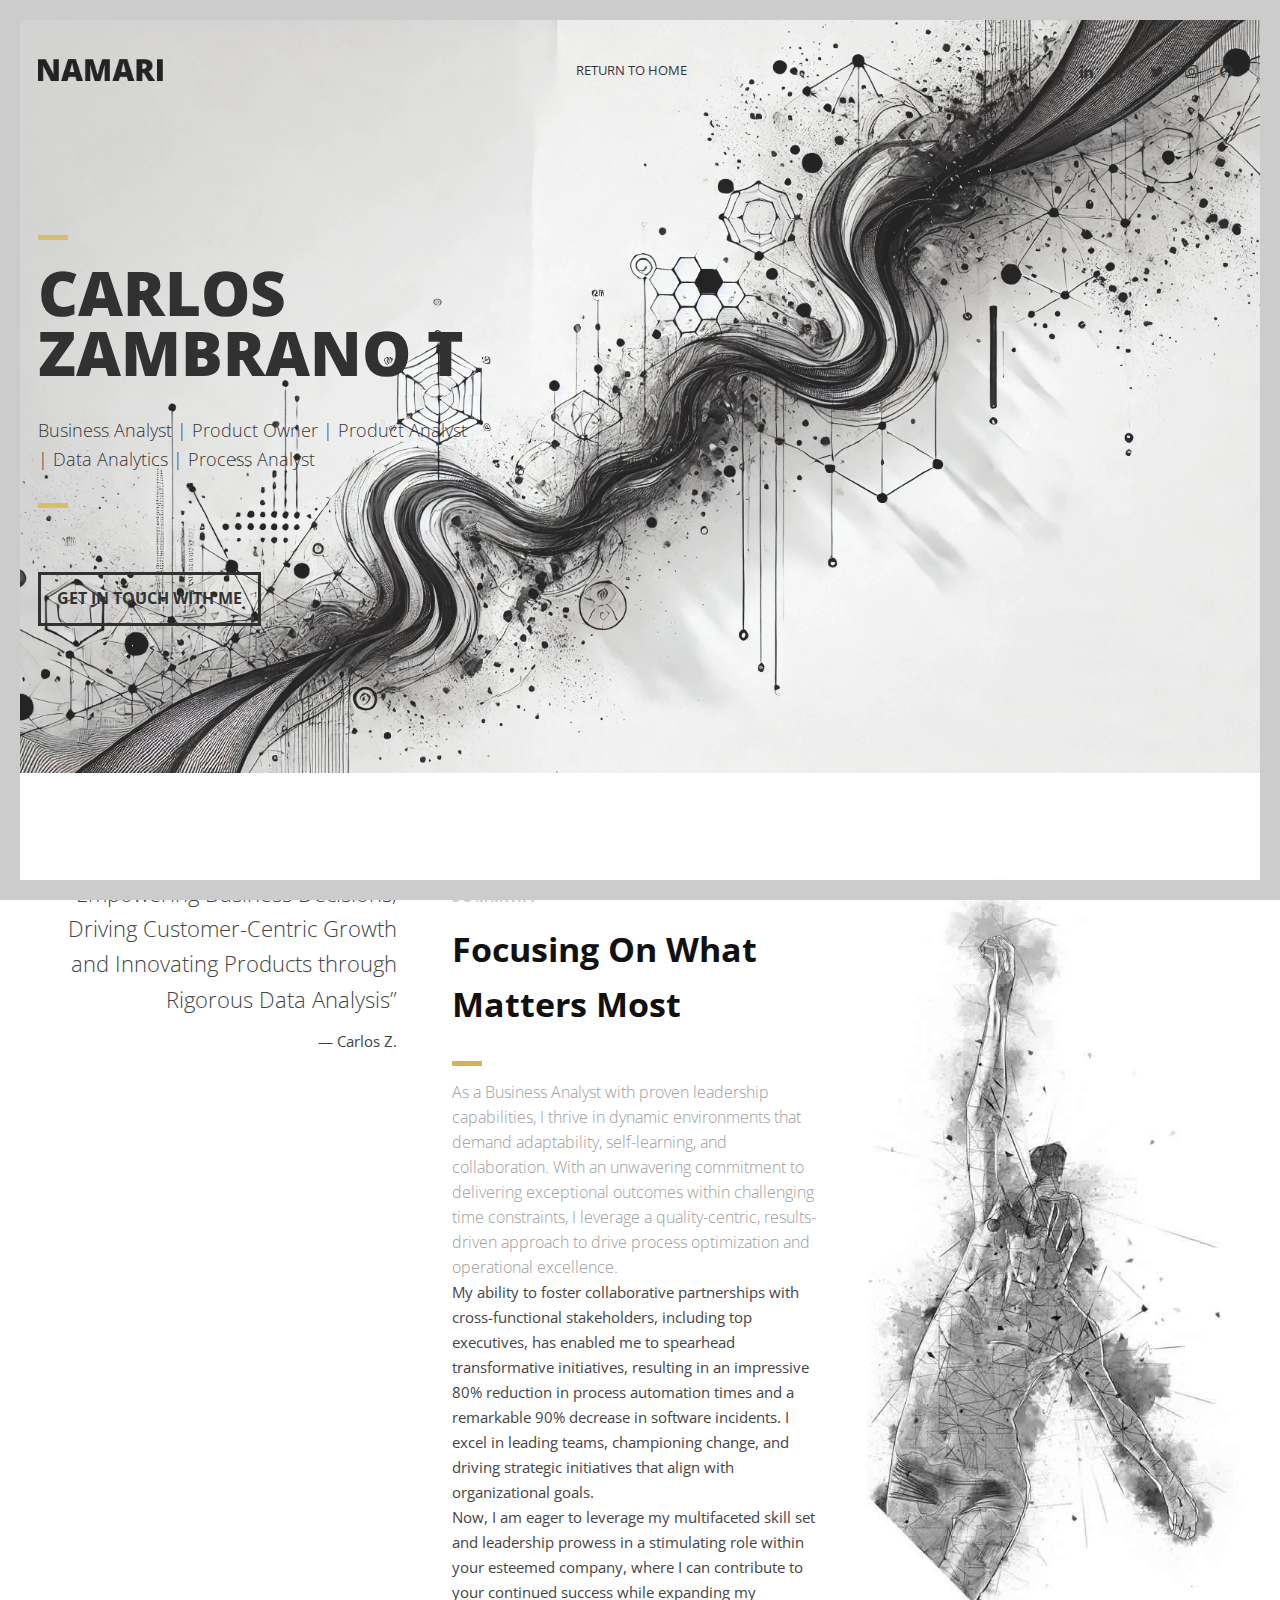
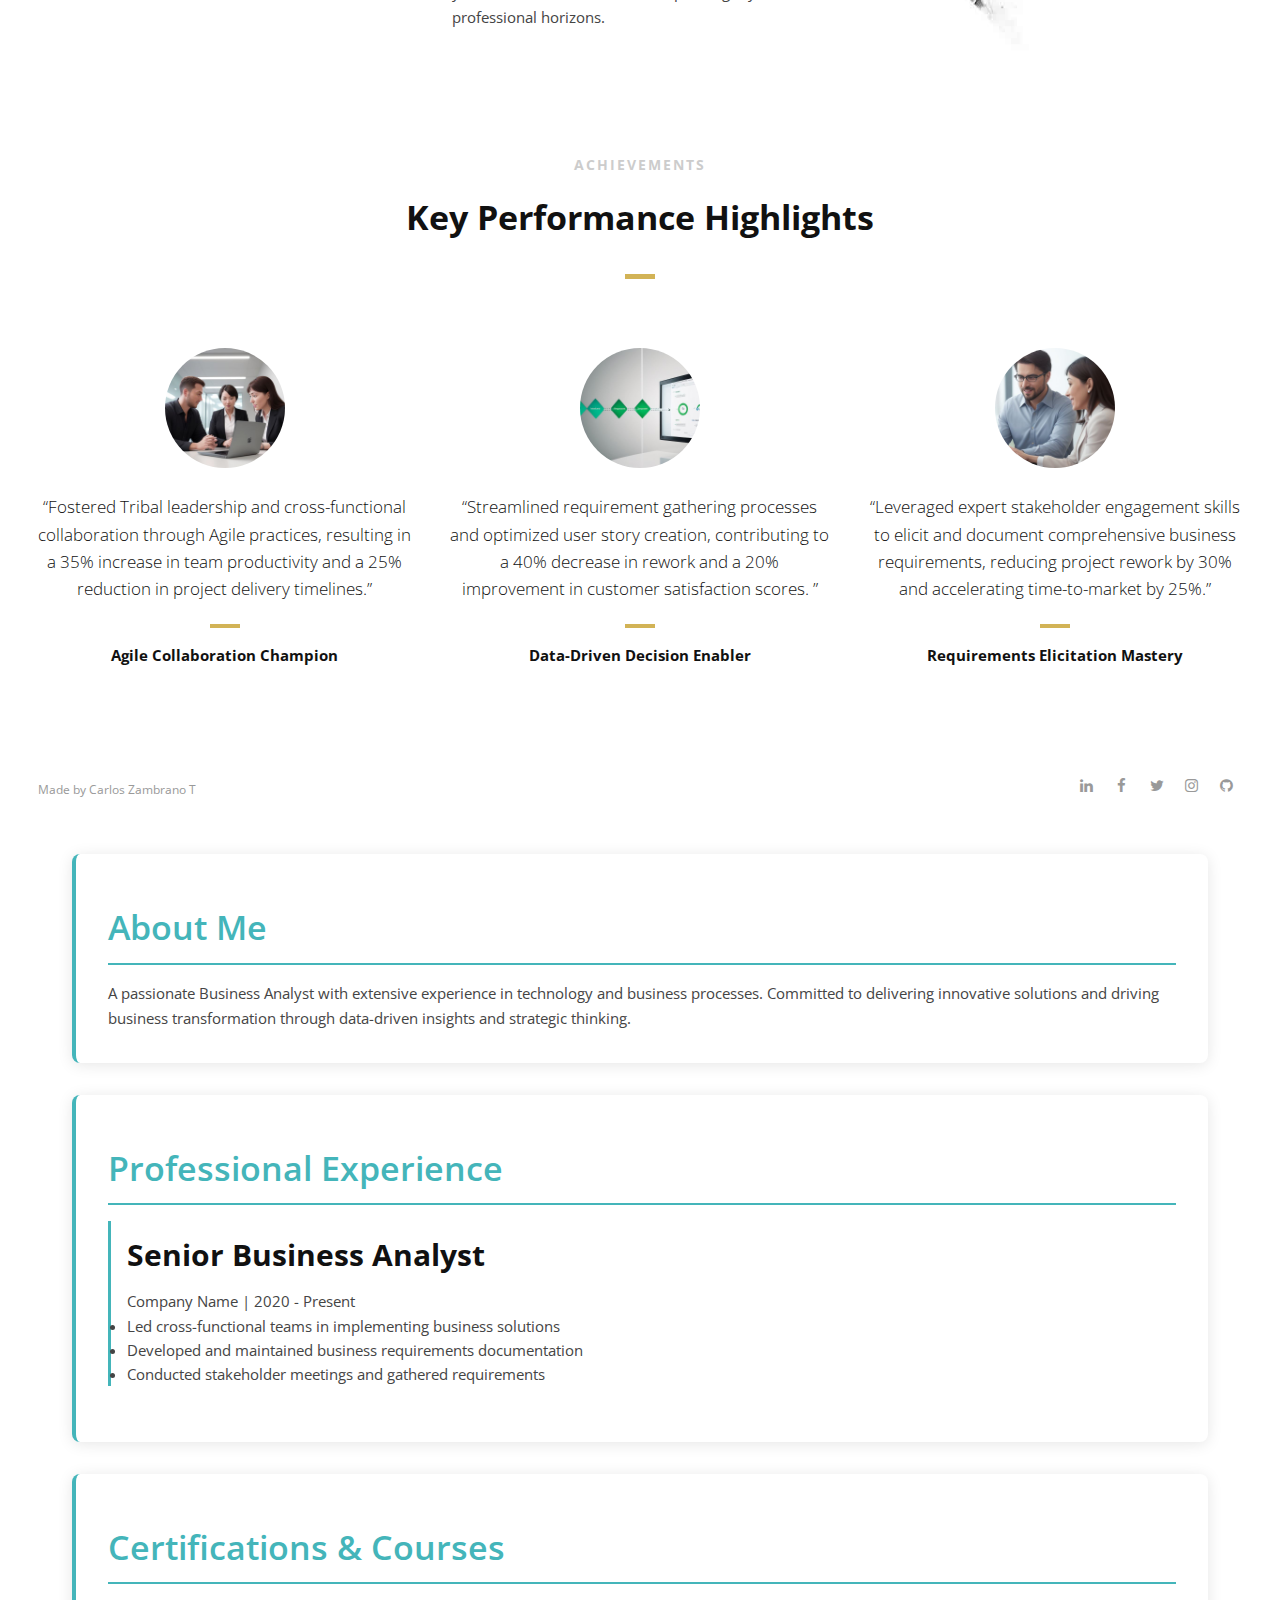
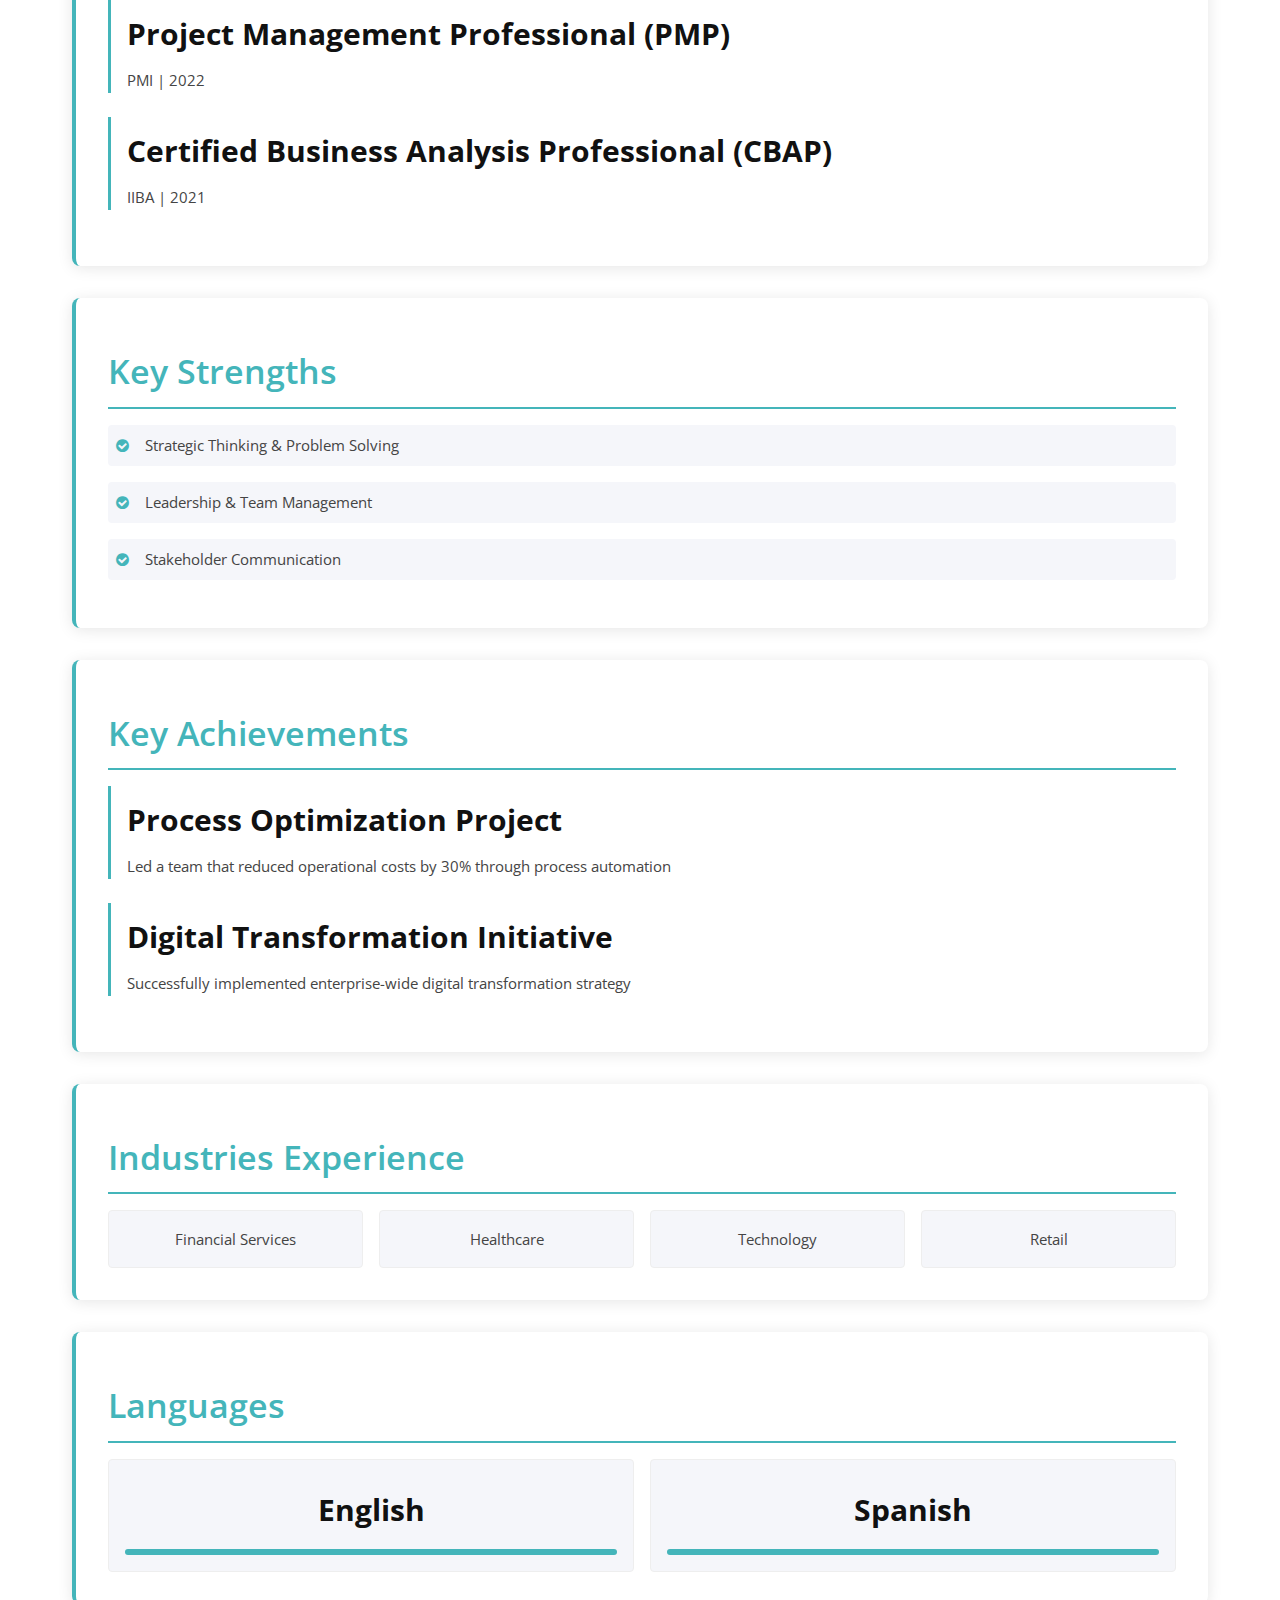
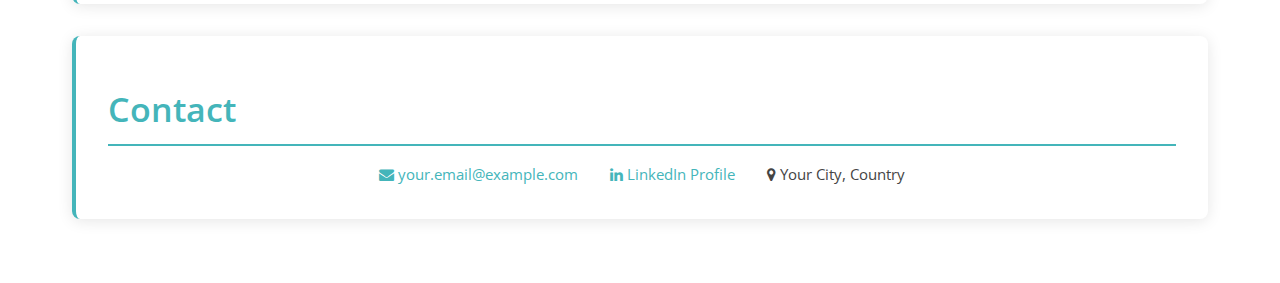
==== commit 9843a650: "prueba" ====
--- a/resume.html
+++ b/resume.html
@@ -337,7 +337,7 @@
               <nav id="nav-main">
                 <ul>
                   <li>
-                    <a href="#banner">
+                    <a href="./index.html">
                       <span class="lang-en">Return to Home</span>
                       <span class="lang-es">Volver a Inicio</span>
                     </a>
@@ -373,6 +373,7 @@
 
       <!--Main Content Area-->
       <main id="content">
+        <!--Summary-->
         <div id="services" class="scrollto clearfix"></div>
           <div class="row no-padding-bottom clearfix">
             <!--Content Left Side-->
@@ -412,6 +413,52 @@
             </div>
           </div>
         </div>
+
+        <!--Achievements-->
+        <aside
+          id="testimonials"
+          class="scrollto text-center"
+          data-enllax-ratio=".2"
+        >
+          <div class="row clearfix">
+            <div class="section-heading">
+              <h3>ACHIEVEMENTS              </h3>
+              <h2 class="section-title">Key Performance Highlights</h2>
+            </div>
+         <blockquote class="col-3 testimonial classic">
+          <img src="images/user-images/user-5.jpg" alt="User" />
+          <q
+            >Fostered Tribal leadership and cross-functional collaboration through Agile practices, resulting in a 35% increase in team productivity and a 25% reduction in project delivery timelines.</q
+          >
+          <footer><b>Agile Collaboration Champion</b></footer>
+        </blockquote>
+        <!-- End of Testimonial-->
+
+        <!--User Testimonial-->
+        <blockquote class="col-3 testimonial classic">
+          <img src="images/user-images/user-4.jpg" alt="User" />
+          <q
+            >Streamlined requirement gathering processes and optimized user story creation, contributing to a 40% decrease in rework and a 20% improvement in customer satisfaction scores.  </q
+          >
+          <footer><b>Data-Driven Decision Enabler</b></footer>
+        </blockquote>
+        <!-- End of Testimonial-->
+
+        <!--User Testimonial-->
+        <blockquote class="col-3 testimonial classic">
+          <img src="images/user-images/user-6.jpg" alt="User" />
+          <q
+            >Leveraged expert stakeholder engagement skills to elicit and document comprehensive business requirements, reducing project rework by 30% and accelerating time-to-market by 25%.</q
+          >
+          <footer><b>Requirements Elicitation Mastery</b></footer>
+        </blockquote>
+        <!-- End of Testimonial-->
+      </div>
+    </aside>
+    <!--End of Testimonials-->
+
+
+
 
       </main>
 
@@ -471,11 +518,6 @@
       <!--End of Footer-->
     </div>
 
-    <div class="resume-header">
-      <img src="images/profile.jpg" alt="Carlos Zambrano" class="profile-img" />
-      <h1>Carlos Zambrano</h1>
-      <p>Business Analyst | Technology Professional</p>
-    </div>
 
     <div class="container">
       <section class="section">
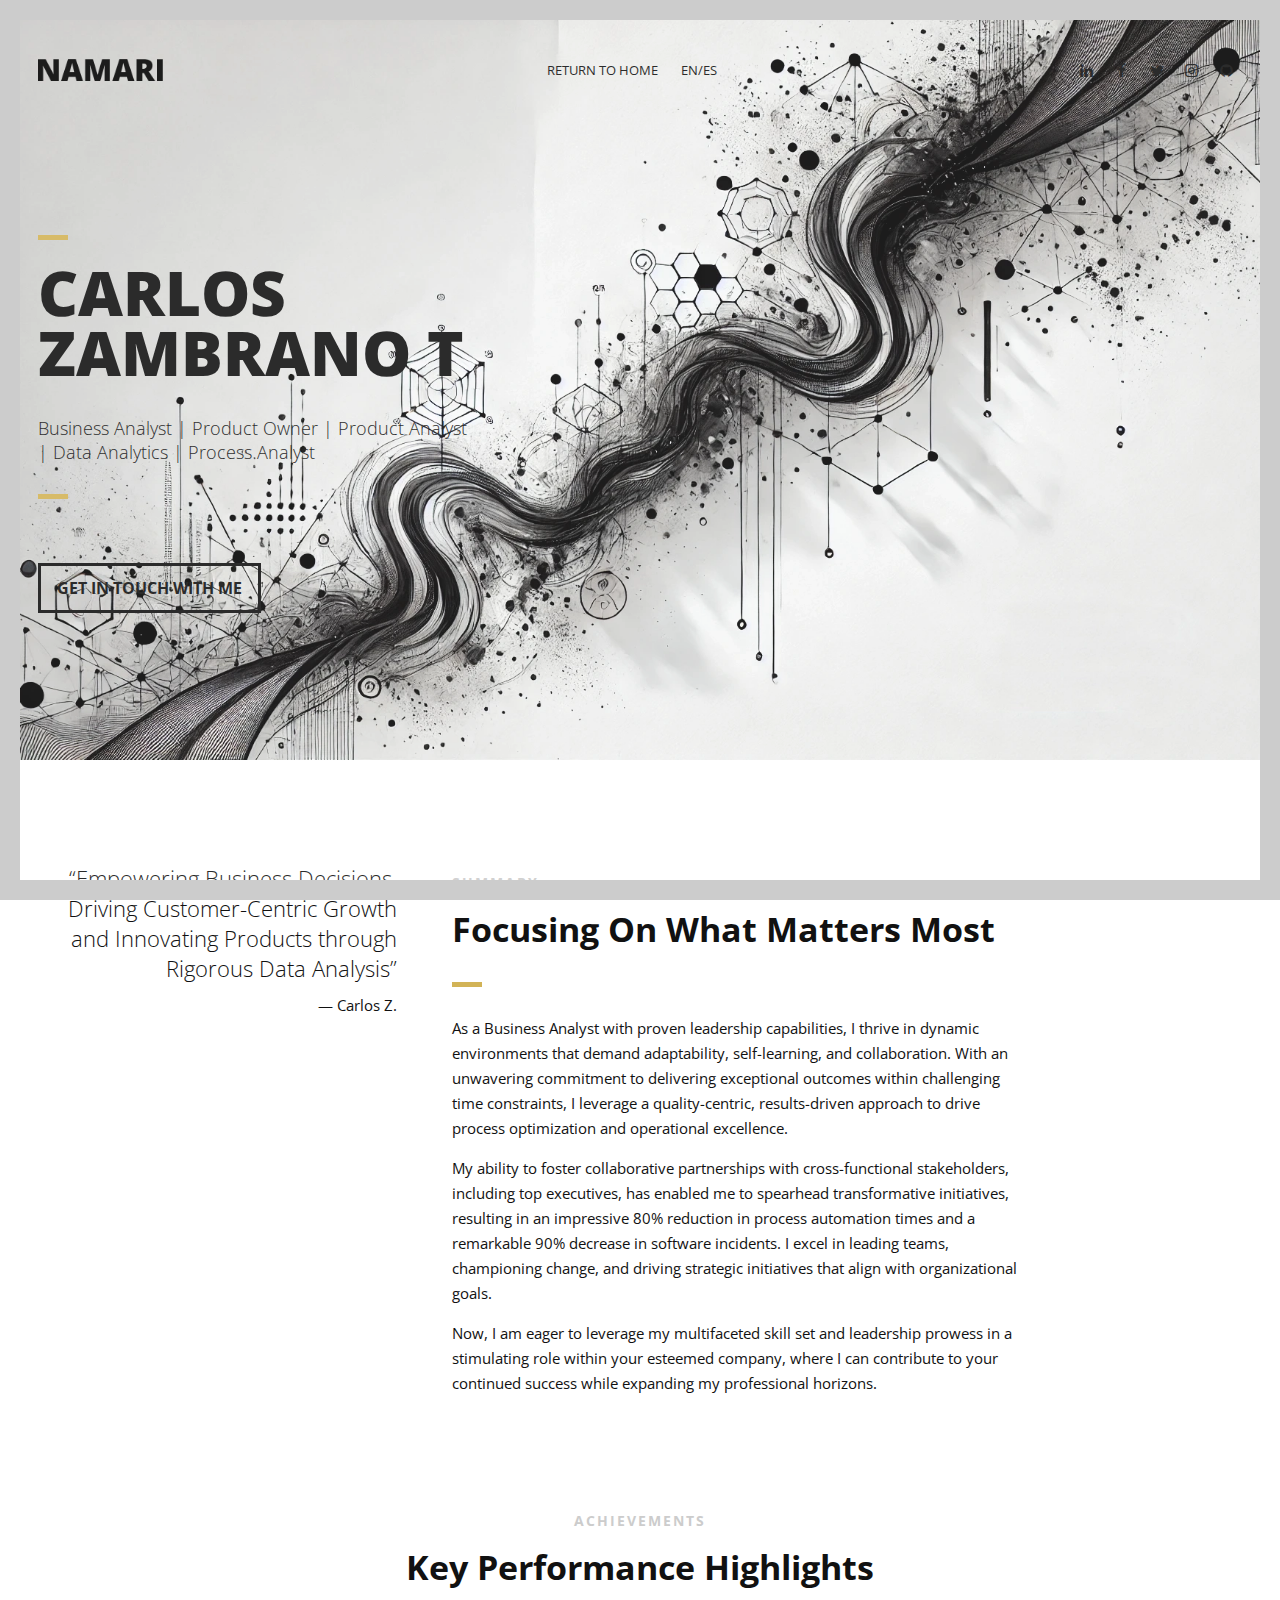
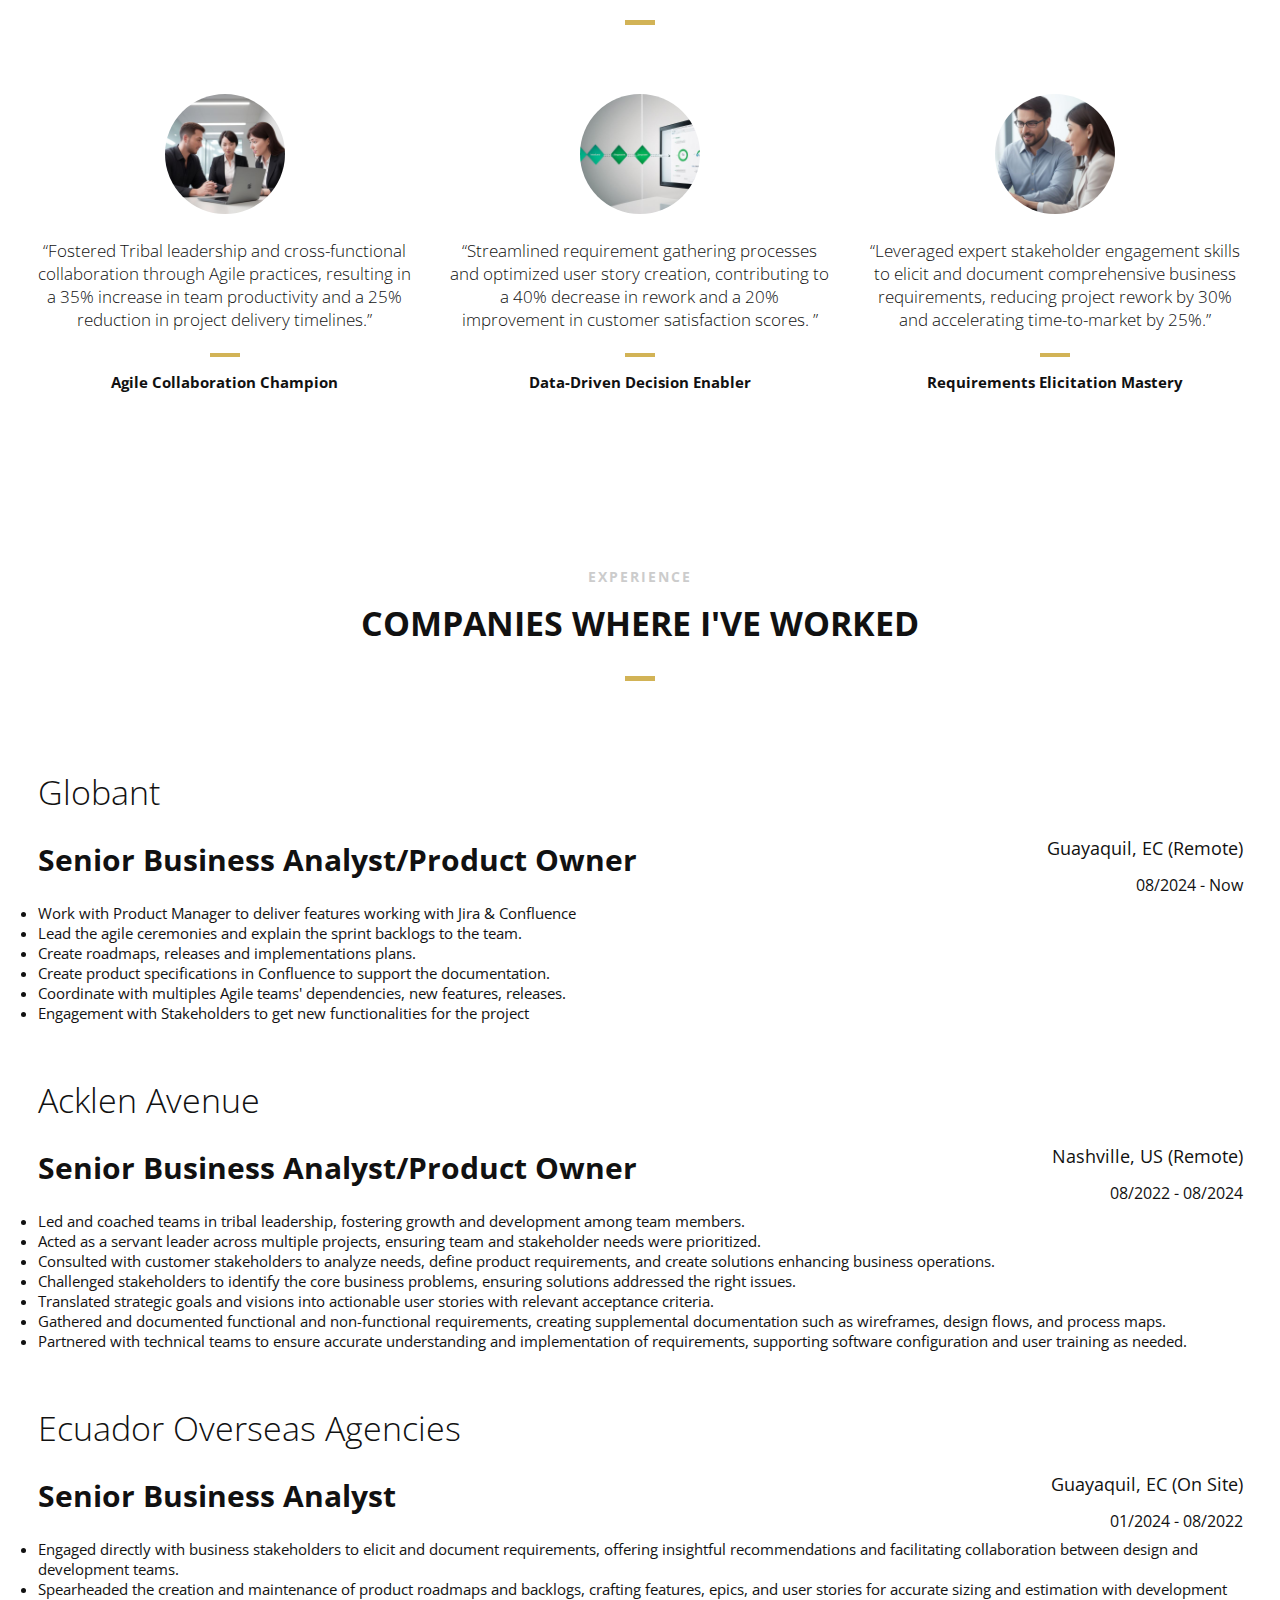
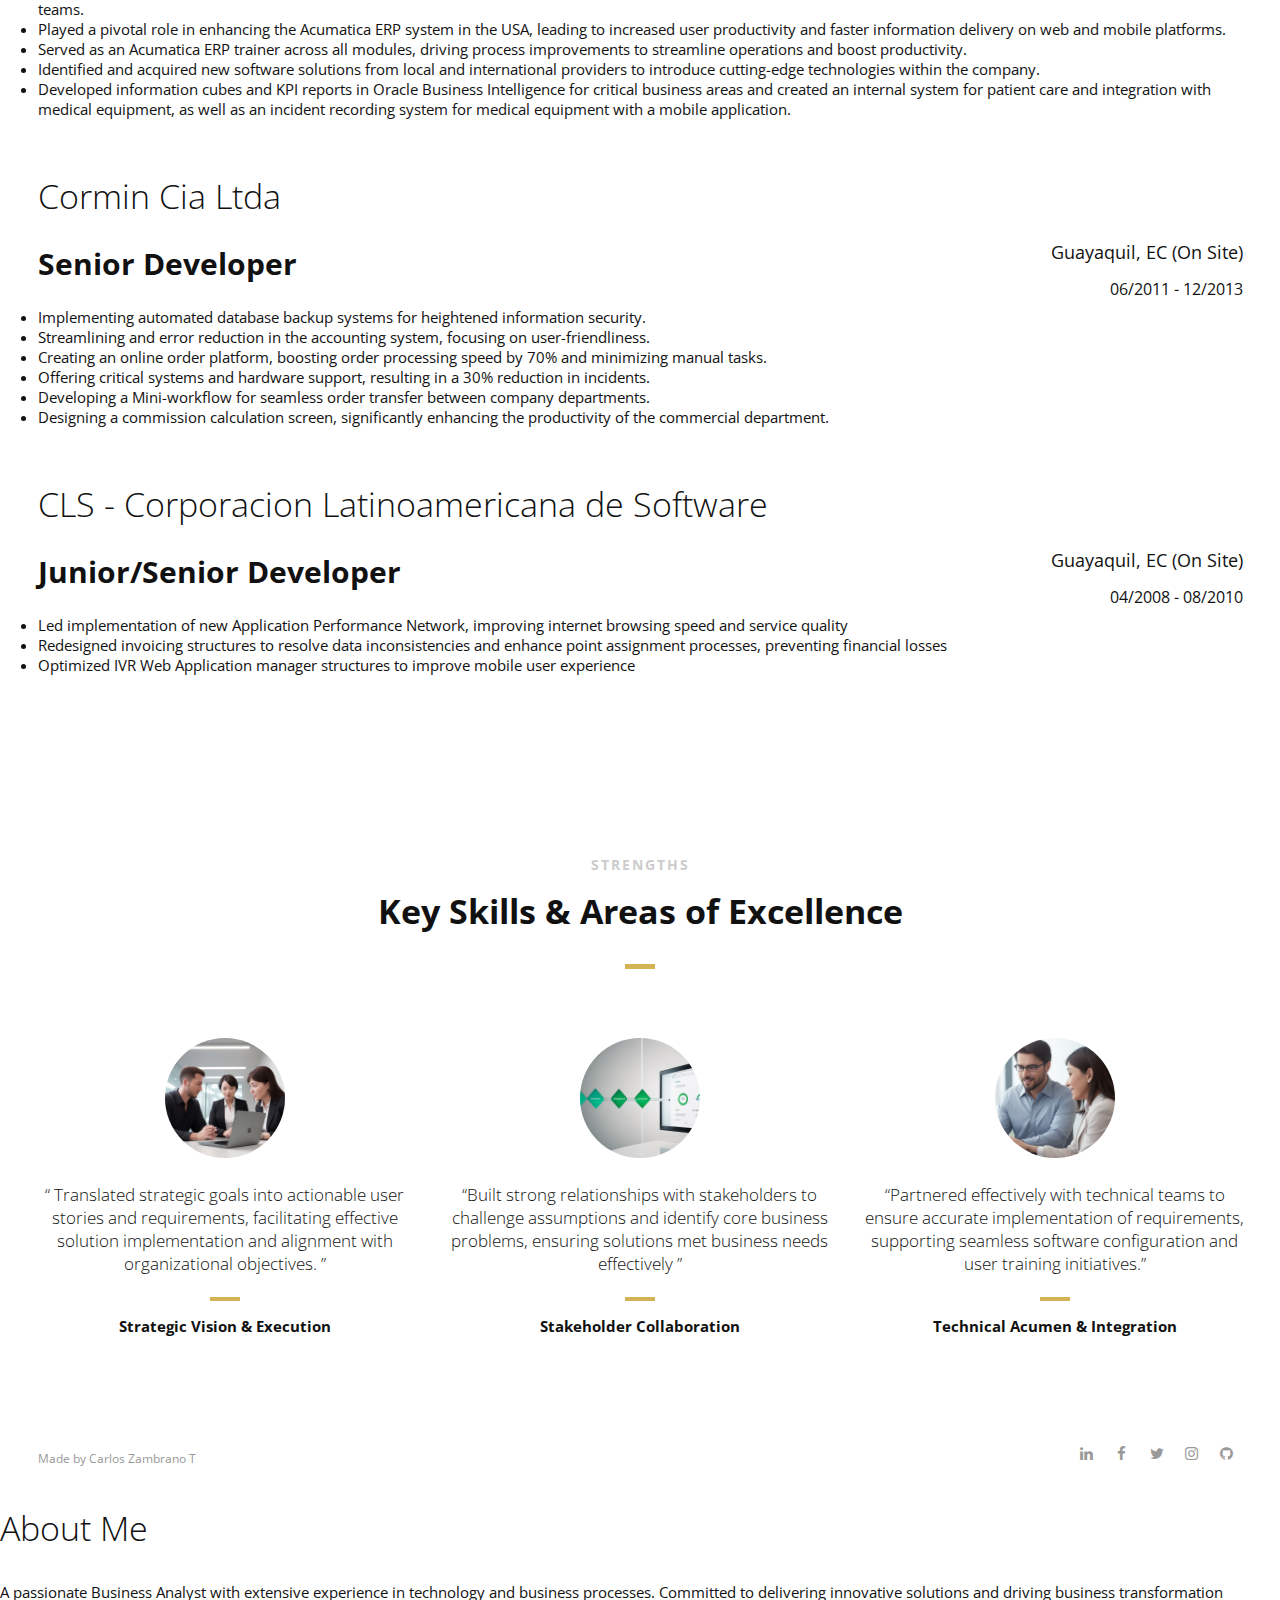
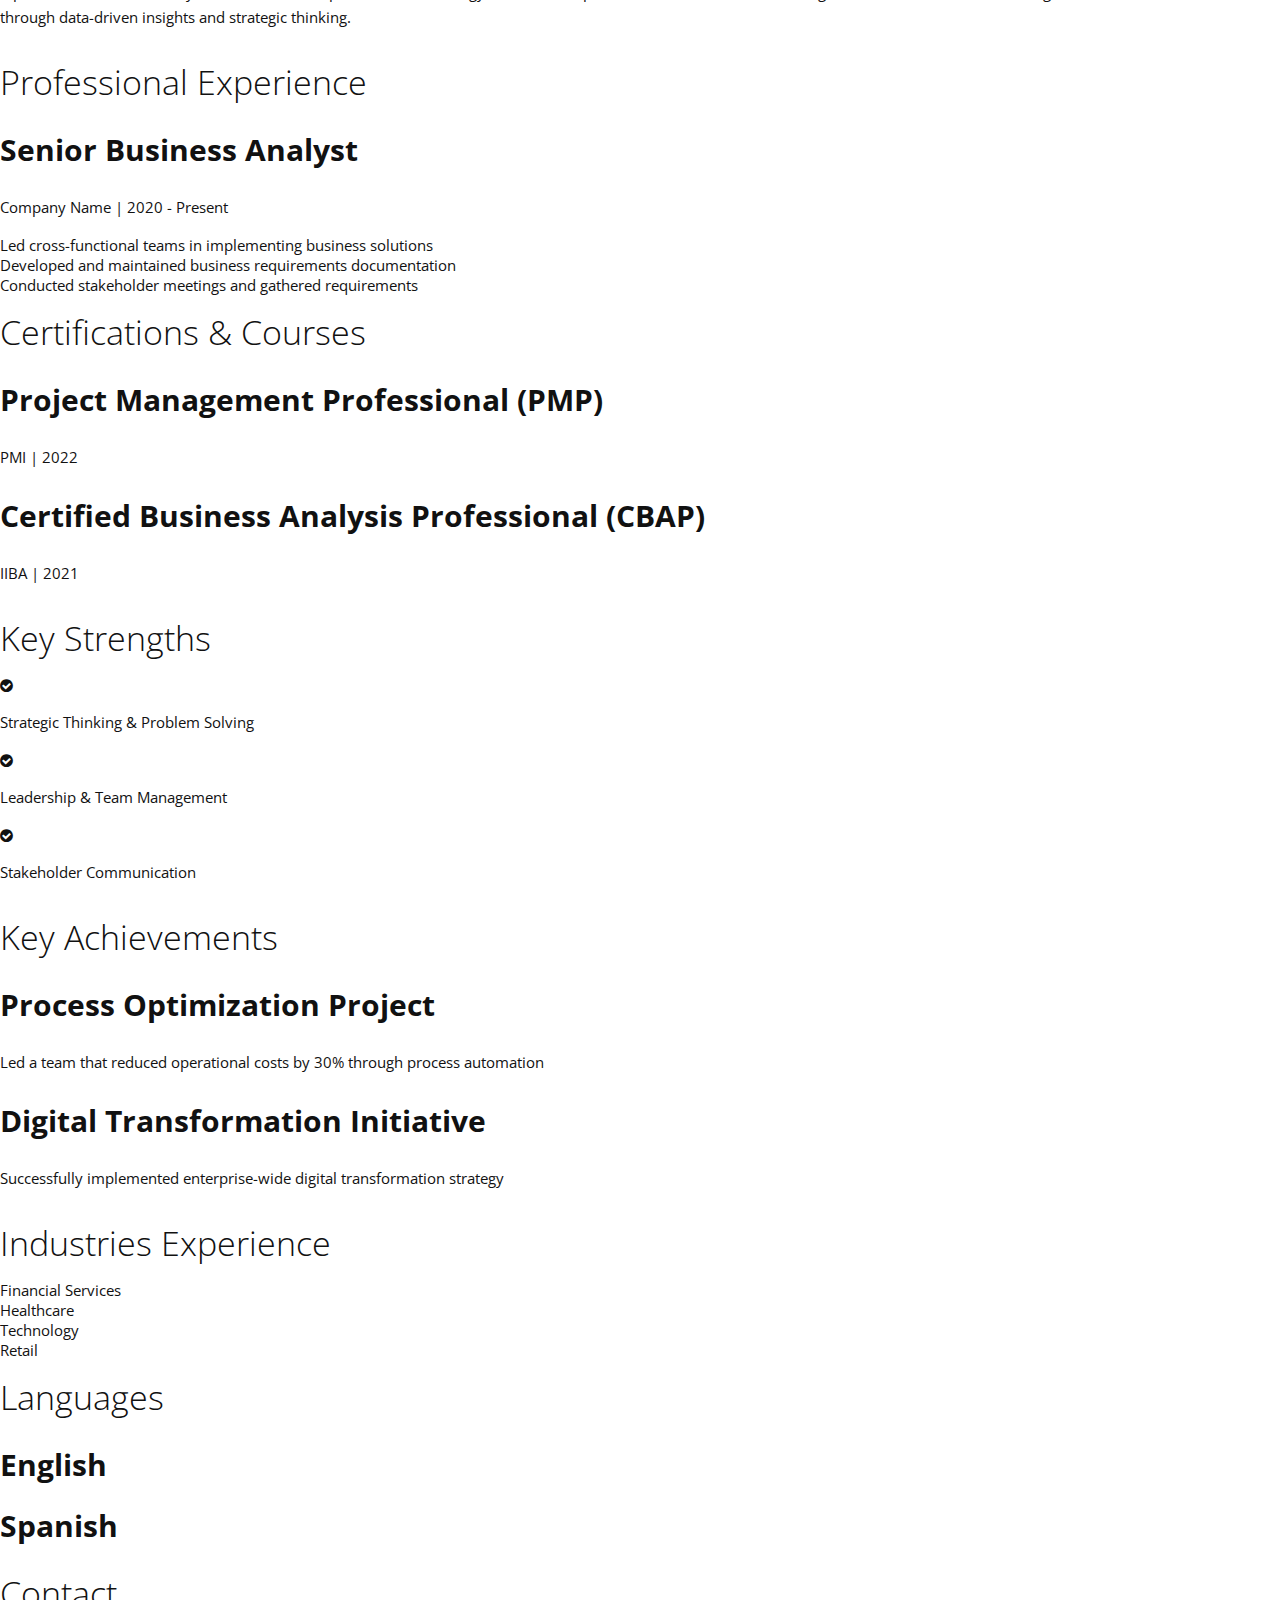
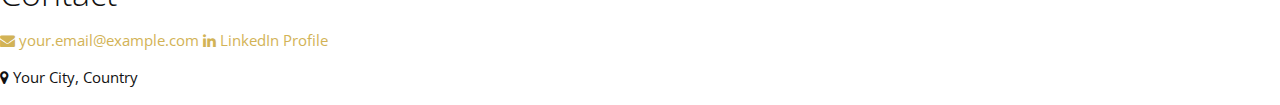
==== commit 0ce13ea3: "new updates" ====
--- a/resume.html
+++ b/resume.html
@@ -32,17 +32,6 @@
       type="text/css"
     />
     <style>
-      * {
-        margin: 0;
-        padding: 0;
-        box-sizing: border-box;
-      }
-
-      body {
-        font-family: "Open Sans", sans-serif;
-        line-height: 1.6;
-        color: #444;
-      }
       .lang-en,
       .lang-es {
         display: none;
@@ -50,177 +39,6 @@
       html[lang="en"] .lang-en,
       html[lang="es"] .lang-es {
         display: inline-block;
-      }
-
-      .container {
-        max-width: 1200px;
-        margin: 0 auto;
-        padding: 2rem;
-      }
-
-      .resume-header {
-        text-align: center;
-        padding: 3rem 0;
-        background: #44b5ba;
-        color: white;
-        margin-bottom: 2rem;
-        animation: fadeIn 1s ease-in;
-      }
-
-      .profile-img {
-        width: 150px;
-        height: 150px;
-        border-radius: 50%;
-        margin-bottom: 1rem;
-        border: 3px solid #fff;
-        transition: transform 0.3s ease;
-      }
-
-      .profile-img:hover {
-        transform: scale(1.05);
-      }
-
-      .section {
-        background: white;
-        padding: 2rem;
-        margin-bottom: 2rem;
-        border-radius: 8px;
-        box-shadow: 0 2px 15px rgba(0, 0, 0, 0.1);
-        animation: slideUp 0.5s ease-out;
-        border-left: 4px solid #44b5ba;
-      }
-
-      .section h2 {
-        color: #44b5ba;
-        border-bottom: 2px solid #44b5ba;
-        padding-bottom: 0.5rem;
-        margin-bottom: 1rem;
-        font-weight: 600;
-      }
-
-      .experience-item,
-      .education-item,
-      .certification-item,
-      .achievement-item {
-        margin-bottom: 1.5rem;
-        padding-left: 1rem;
-        border-left: 3px solid #44b5ba;
-      }
-
-      .skills-grid,
-      .industries-grid,
-      .languages-grid {
-        display: grid;
-        grid-template-columns: repeat(auto-fit, minmax(200px, 1fr));
-        gap: 1rem;
-      }
-
-      .grid-item {
-        background: #f5f6fa;
-        padding: 1rem;
-        border-radius: 4px;
-        text-align: center;
-        transition: all 0.3s ease;
-        border: 1px solid #eee;
-      }
-
-      .grid-item:hover {
-        transform: translateY(-5px);
-        background: #44b5ba;
-        color: white;
-      }
-
-      .strength-item {
-        display: flex;
-        align-items: center;
-        margin-bottom: 1rem;
-        padding: 0.5rem;
-        background: #f5f6fa;
-        border-radius: 4px;
-        transition: all 0.3s ease;
-      }
-
-      .strength-item:hover {
-        background: #44b5ba;
-        color: white;
-      }
-
-      .strength-item i {
-        margin-right: 1rem;
-        color: #44b5ba;
-      }
-
-      .strength-item:hover i {
-        color: white;
-      }
-
-      .language-level {
-        height: 6px;
-        background: #eee;
-        border-radius: 3px;
-        margin-top: 5px;
-      }
-
-      .level-fill {
-        height: 100%;
-        background: #44b5ba;
-        border-radius: 3px;
-        transition: width 1s ease-in-out;
-      }
-
-      @keyframes fadeIn {
-        from {
-          opacity: 0;
-        }
-        to {
-          opacity: 1;
-        }
-      }
-
-      @keyframes slideUp {
-        from {
-          opacity: 0;
-          transform: translateY(20px);
-        }
-        to {
-          opacity: 1;
-          transform: translateY(0);
-        }
-      }
-
-      .contact-info {
-        display: flex;
-        justify-content: center;
-        gap: 2rem;
-        flex-wrap: wrap;
-      }
-
-      .contact-info a {
-        color: #44b5ba;
-        text-decoration: none;
-        transition: color 0.3s ease;
-      }
-
-      .contact-info a:hover {
-        color: #338589;
-      }
-
-      @media (max-width: 768px) {
-        .container {
-          padding: 1rem;
-        }
-
-        .skills-grid,
-        .industries-grid,
-        .languages-grid {
-          grid-template-columns: 1fr;
-        }
-
-        .contact-info {
-          flex-direction: column;
-          gap: 1rem;
-          text-align: center;
-        }
       }
     </style>
   </head>
@@ -337,10 +155,13 @@
               <nav id="nav-main">
                 <ul>
                   <li>
-                    <a href="./index.html">
+                    <a href="index.html">
                       <span class="lang-en">Return to Home</span>
                       <span class="lang-es">Volver a Inicio</span>
                     </a>
+                  </li>
+                  <li>
+                    <a href="#" id="language-toggle">EN/ES</a>
                   </li>
                 </ul>
               </nav>
@@ -390,11 +211,11 @@
             <!--End Content Left Side-->
 
             <!--Content of the Right Side-->
-            <div class="col-3">
+            <div class="col-2">
               <div class="section-heading">
                 <h3>SUMMARY</h3>
                 <h2 class="section-title">Focusing On What Matters Most</h2>
-                <p class="section-subtitle">
+                <p class="section">
                   As a Business Analyst with proven leadership capabilities, I thrive in dynamic environments that demand adaptability, self-learning, and collaboration. With an unwavering commitment to delivering exceptional outcomes within challenging time constraints, I leverage a quality-centric, results-driven approach to drive process optimization and operational excellence.
                 </p>
               </div>
@@ -408,15 +229,13 @@
             </div>
             <!--End Content Right Side-->
 
-            <div class="col-3">
-              <img src="images/dancer.jpg" alt="Dancer" />
-            </div>
+
           </div>
         </div>
 
         <!--Achievements-->
         <aside
-          id="testimonials"
+          id="achievements"
           class="scrollto text-center"
           data-enllax-ratio=".2"
         >
@@ -442,7 +261,7 @@
           >
           <footer><b>Data-Driven Decision Enabler</b></footer>
         </blockquote>
-        <!-- End of Testimonial-->
+        <!-- End of Achievements-->
 
         <!--User Testimonial-->
         <blockquote class="col-3 testimonial classic">
@@ -455,7 +274,202 @@
         <!-- End of Testimonial-->
       </div>
     </aside>
-    <!--End of Testimonials-->
+        <!-- End of Achievements-->
+
+           <!--Experience-->
+           <aside
+           id="experience"
+           class="scrollto text-center"
+           data-enllax-ratio=".2"
+         >
+    <div class="row clearfix">
+      <div class="section-heading">
+        <h3>EXPERIENCE              </h3>
+        <h2 class="section-title">COMPANIES WHERE I'VE WORKED</h2>
+      </div>
+      <!-- Company 1 -->
+      <div class="col-1">
+          <div class="text-left">
+              <h2>Globant</h2>
+              <div style="display: flex; justify-content: space-between;">
+                  <h3>Senior Business Analyst/Product Owner</h3>
+                  <div class="text-right">
+                      <h4>Guayaquil, EC (Remote)</h4>
+                      <h5>08/2024 - Now</h5>
+                  </div>
+              </div>
+              
+              <div class="icon-block">
+                  <ul>
+                      <li>Work with Product Manager to deliver features working with Jira & Confluence</li>
+                      <li>Lead the agile ceremonies and explain the sprint backlogs to the team.</li>
+                      <li>Create roadmaps, releases and implementations plans.</li>
+                      <li>Create product specifications in Confluence to support the documentation.</li>
+                      <li>Coordinate with multiples Agile teams' dependencies, new features, releases.</li>
+                      <li>Engagement with Stakeholders to get new functionalities for the project</li>
+                  </ul>
+              </div>
+          </div>
+      </div>
+   
+      <!-- Company 2 -->
+      <div class="col-1">
+          <div class="text-left">
+              <h2>Acklen Avenue</h2>
+              <div style="display: flex; justify-content: space-between;">
+                  <h3>Senior Business Analyst/Product Owner</h3>
+                  <div class="text-right">
+                      <h4>Nashville, US (Remote)</h4>
+                      <h5>08/2022 - 08/2024</h5>
+                  </div>
+              </div>
+   
+              <div class="icon-block">
+                  <ul>
+                      <li>Led and coached teams in tribal leadership, fostering growth and development among team members.</li>
+                      <li>Acted as a servant leader across multiple projects, ensuring team and stakeholder needs were prioritized.</li>
+                      <li>Consulted with customer stakeholders to analyze needs, define product requirements, and create solutions enhancing business operations.</li>
+                      <li>Challenged stakeholders to identify the core business problems, ensuring solutions addressed the right issues.</li>
+                      <li>Translated strategic goals and visions into actionable user stories with relevant acceptance criteria.</li>
+                      <li>Gathered and documented functional and non-functional requirements, creating supplemental documentation such as wireframes, design flows, and process maps.</li>
+                      <li>Partnered with technical teams to ensure accurate understanding and implementation of requirements, supporting software configuration and user training as needed.</li>
+                  </ul>
+              </div>
+          </div>
+      </div>
+
+            <!-- Company 3 -->
+            <div class="col-1">
+              <div class="text-left">
+                  <h2>Ecuador Overseas Agencies</h2>
+                  <div style="display: flex; justify-content: space-between;">
+                      <h3>Senior Business Analyst</h3>
+                      <div class="text-right">
+                          <h4>Guayaquil, EC (On Site)</h4>
+                          <h5>01/2024 - 08/2022</h5>
+                      </div>
+                  </div>
+       
+                  <div class="icon-block">
+                      <ul>
+                        <li>Engaged directly with business stakeholders to elicit and document requirements, offering insightful recommendations and facilitating collaboration between design and development teams.</li>
+       
+                        <li>Spearheaded the creation and maintenance of product roadmaps and backlogs, crafting features, epics, and user stories for accurate sizing and estimation with development teams.</li>
+                        
+                        <li>Played a pivotal role in enhancing the Acumatica ERP system in the USA, leading to increased user productivity and faster information delivery on web and mobile platforms.</li>
+                        
+                        <li>Served as an Acumatica ERP trainer across all modules, driving process improvements to streamline operations and boost productivity.</li>
+                        
+                        <li>Identified and acquired new software solutions from local and international providers to introduce cutting-edge technologies within the company.</li>
+                        
+                        <li>Developed information cubes and KPI reports in Oracle Business Intelligence for critical business areas and created an internal system for patient care and integration with medical equipment, as well as an incident recording system for medical equipment with a mobile application.</li>
+                    </ul>
+                  </div>
+              </div>
+          </div>
+
+                <!-- Company 4 -->
+      <div class="col-1">
+        <div class="text-left">
+            <h2>Cormin Cia Ltda</h2>
+            <div style="display: flex; justify-content: space-between;">
+                <h3>Senior Developer</h3>
+                <div class="text-right">
+                  <h4>Guayaquil, EC (On Site)</h4>
+                    <h5>06/2011 - 12/2013</h5>
+                </div>
+            </div>
+ 
+            <div class="icon-block">
+                <ul>
+                  <li>Implementing automated database backup systems for heightened information security.</li>
+       
+                  <li>Streamlining and error reduction in the accounting system, focusing on user-friendliness.</li>
+                  
+                  <li>Creating an online order platform, boosting order processing speed by 70% and minimizing manual tasks.</li>
+                  
+                  <li>Offering critical systems and hardware support, resulting in a 30% reduction in incidents.</li>
+                  
+                  <li>Developing a Mini-workflow for seamless order transfer between company departments.</li>
+                  
+                  <li>Designing a commission calculation screen, significantly enhancing the productivity of the commercial department.</li>
+              </ul>
+            </div>
+        </div>
+    </div>
+
+          <!-- Company 5-->
+          <div class="col-1">
+            <div class="text-left">
+                <h2>CLS - Corporacion Latinoamericana de Software</h2>
+                <div style="display: flex; justify-content: space-between;">
+                  <h3>Junior/Senior Developer</h3>
+                    <div class="text-right">
+                      <h4>Guayaquil, EC (On Site)</h4>
+                        <h5>04/2008 - 08/2010</h5>
+                    </div>
+                </div>
+     
+                <div class="icon-block">
+                    <ul>
+                      <li>Led implementation of new Application Performance Network, improving internet browsing speed and service quality</li>
+       
+                      <li>Redesigned invoicing structures to resolve data inconsistencies and enhance point assignment processes, preventing financial losses</li>
+                      
+                      <li>Optimized IVR Web Application manager structures to improve mobile user experience</li>
+                  </ul>
+                </div>
+            </div>
+        </div>
+
+
+
+   </div>
+  </aside>
+          <!-- End of Experience-->
+
+    <!--Strengths-->
+    <aside
+    id="strengths"
+    class="scrollto text-center"
+    data-enllax-ratio=".2"
+  >
+    <div class="row clearfix">
+      <div class="section-heading">
+        <h3>STRENGTHS              </h3>
+        <h2 class="section-title">Key Skills & Areas of Excellence</h2>
+      </div>
+   <blockquote class="col-3 testimonial classic">
+    <img src="images/user-images/user-5.jpg" alt="User" />
+    <q>
+      Translated strategic goals into actionable user stories and requirements, facilitating effective solution implementation and alignment with organizational objectives.
+      </q>
+    <footer><b>Strategic Vision & Execution</b></footer>
+  </blockquote>
+  <!-- End of Testimonial-->
+
+  <!--User Testimonial-->
+  <blockquote class="col-3 testimonial classic">
+    <img src="images/user-images/user-4.jpg" alt="User" />
+    <q
+      >Built strong relationships with stakeholders to challenge assumptions and identify core business problems, ensuring solutions met business needs effectively  </q
+    >
+    <footer><b>Stakeholder Collaboration</b></footer>
+  </blockquote>
+  <!-- End of Testimonial-->
+
+  <!--User Testimonial-->
+  <blockquote class="col-3 testimonial classic">
+    <img src="images/user-images/user-6.jpg" alt="User" />
+    <q
+      >Partnered effectively with technical teams to ensure accurate implementation of requirements, supporting seamless software configuration and user training initiatives.</q
+    >
+    <footer><b>Technical Acumen & Integration</b></footer>
+  </blockquote>
+  <!-- End of Testimonial-->
+</div>
+</aside>
+<!--End of Strengths-->
 
 
 
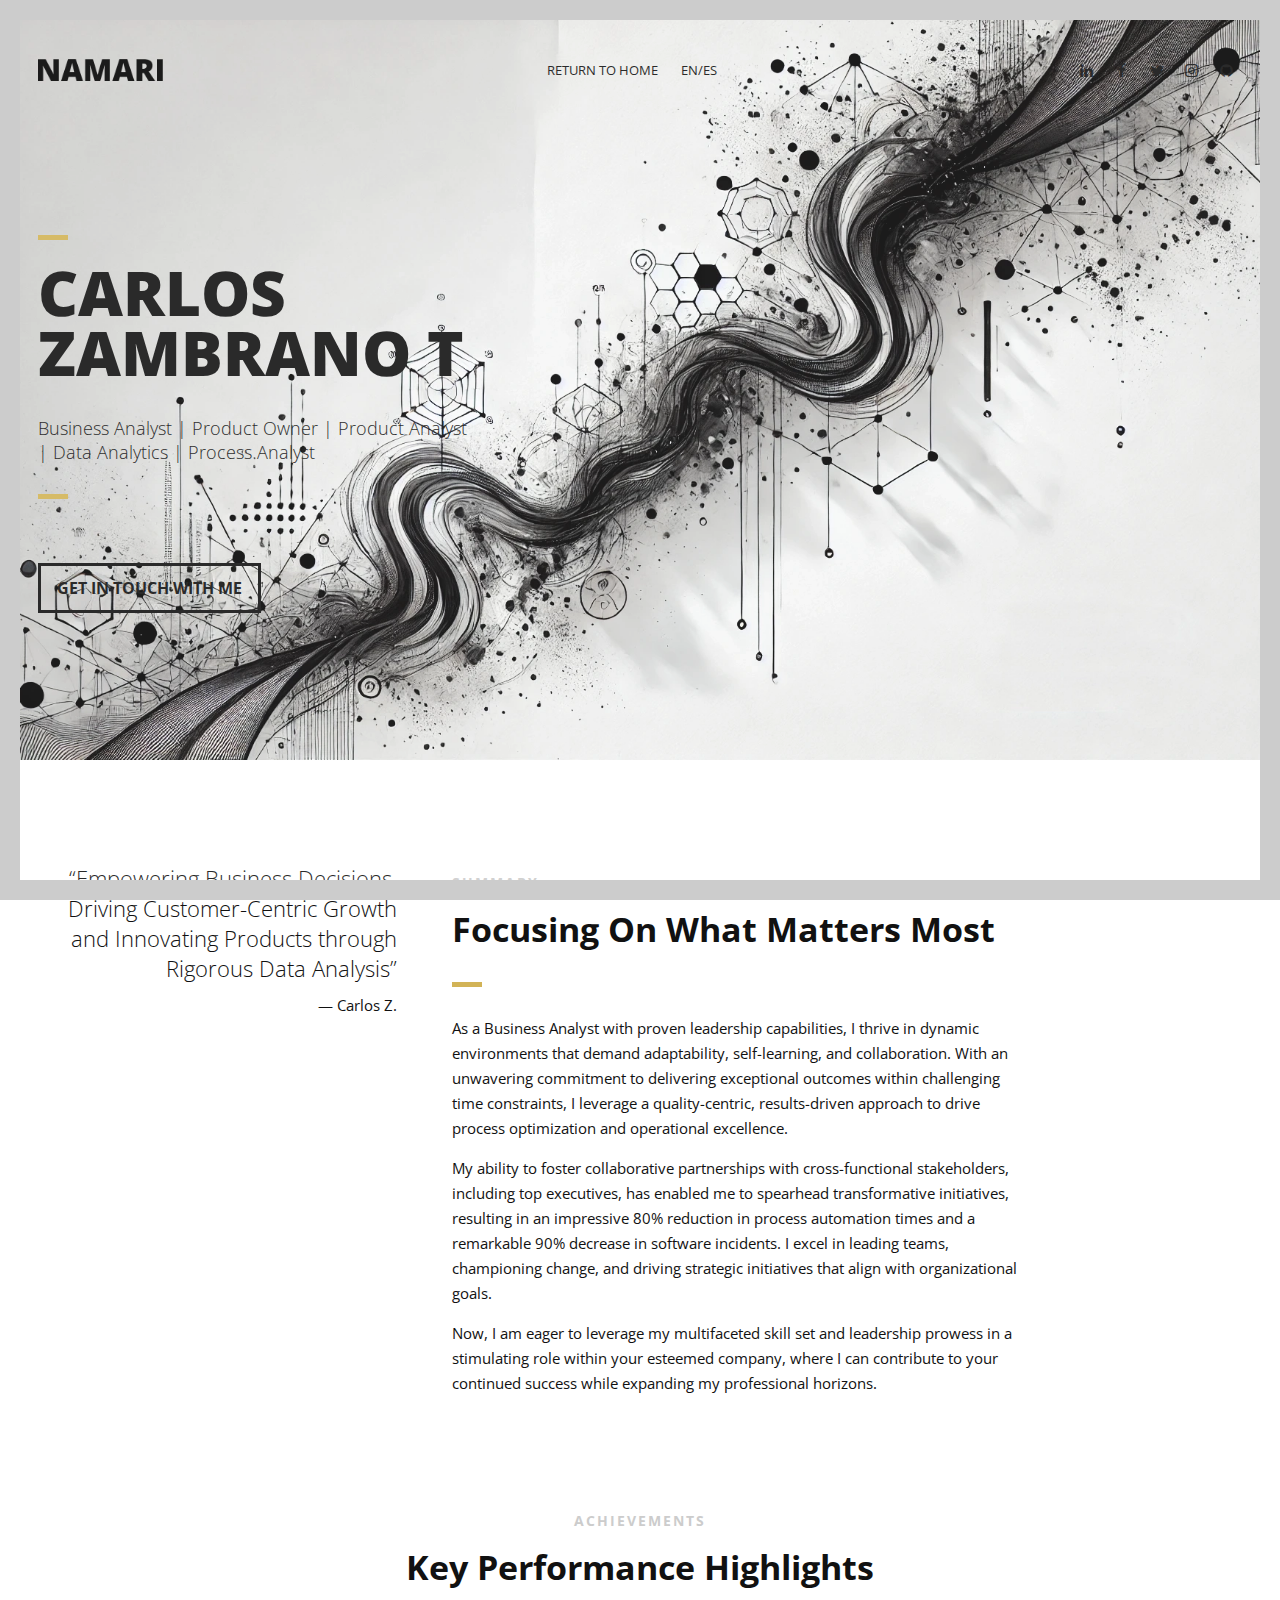
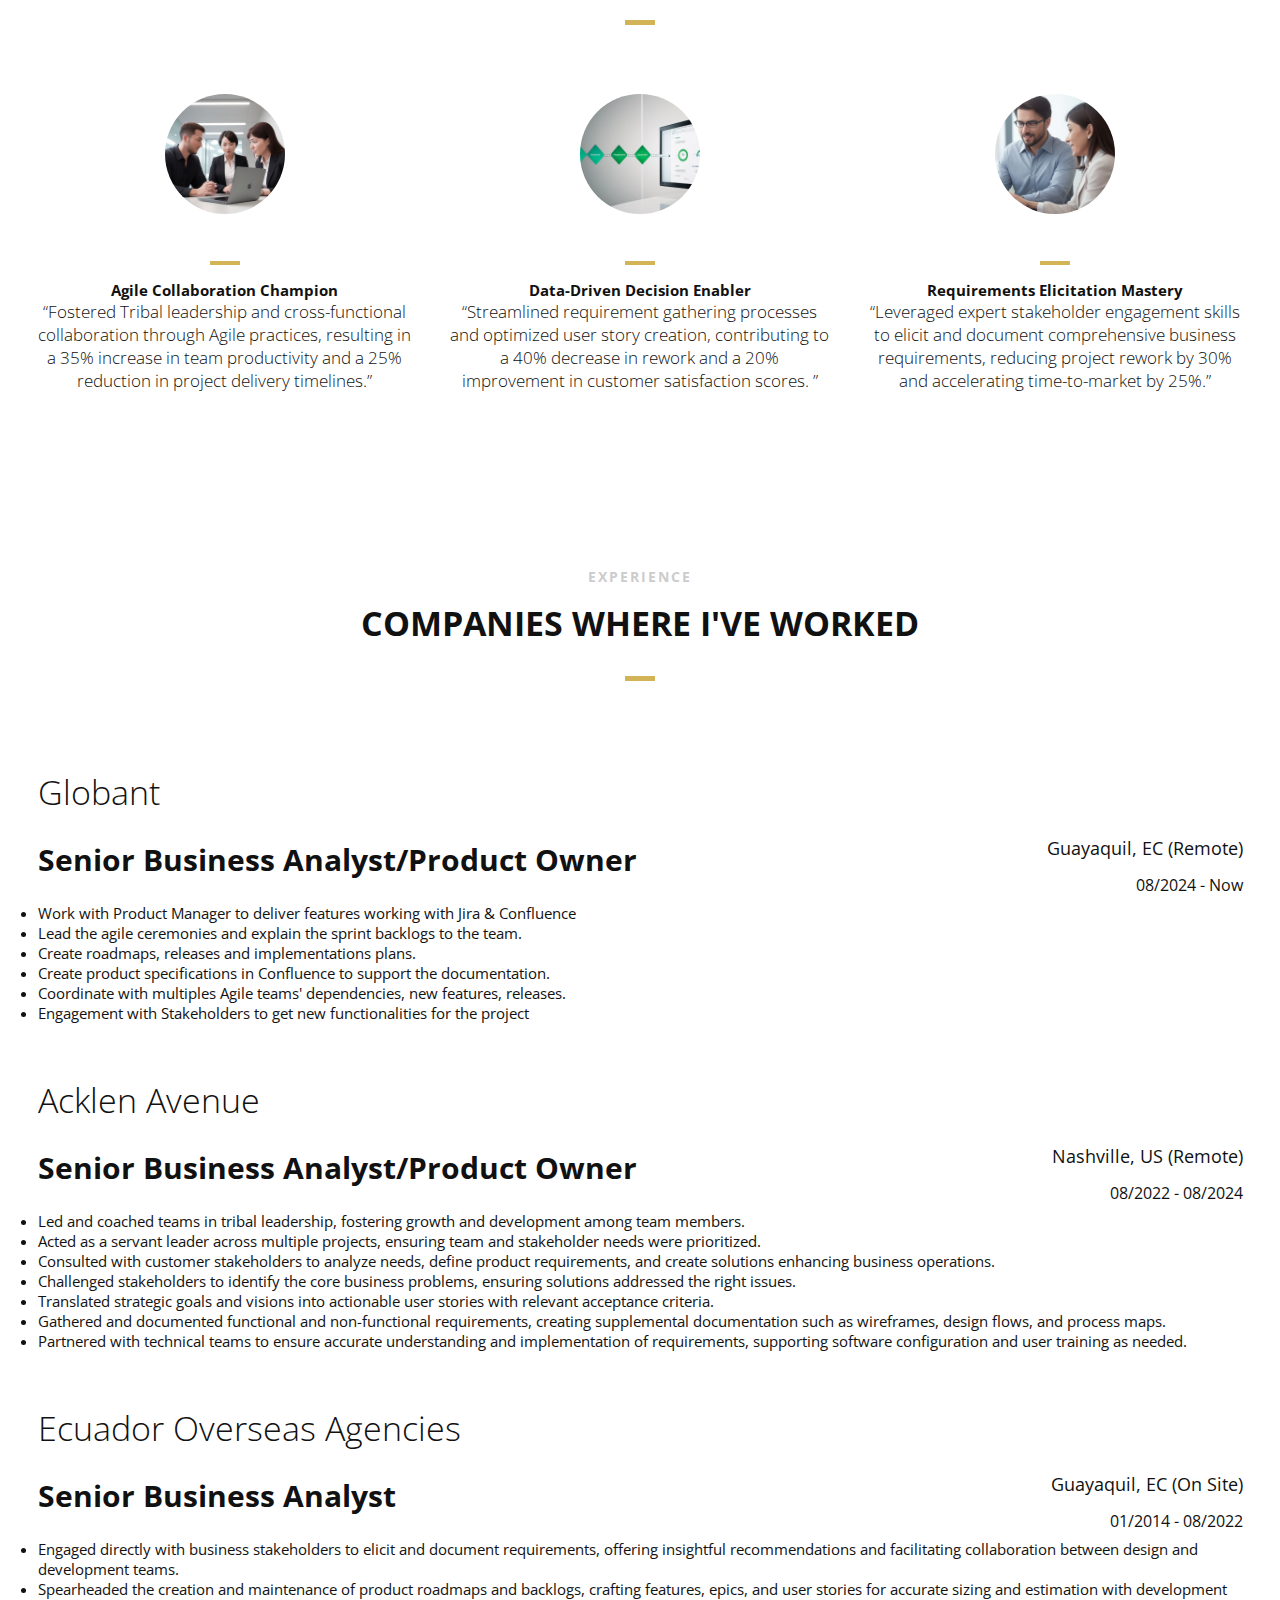
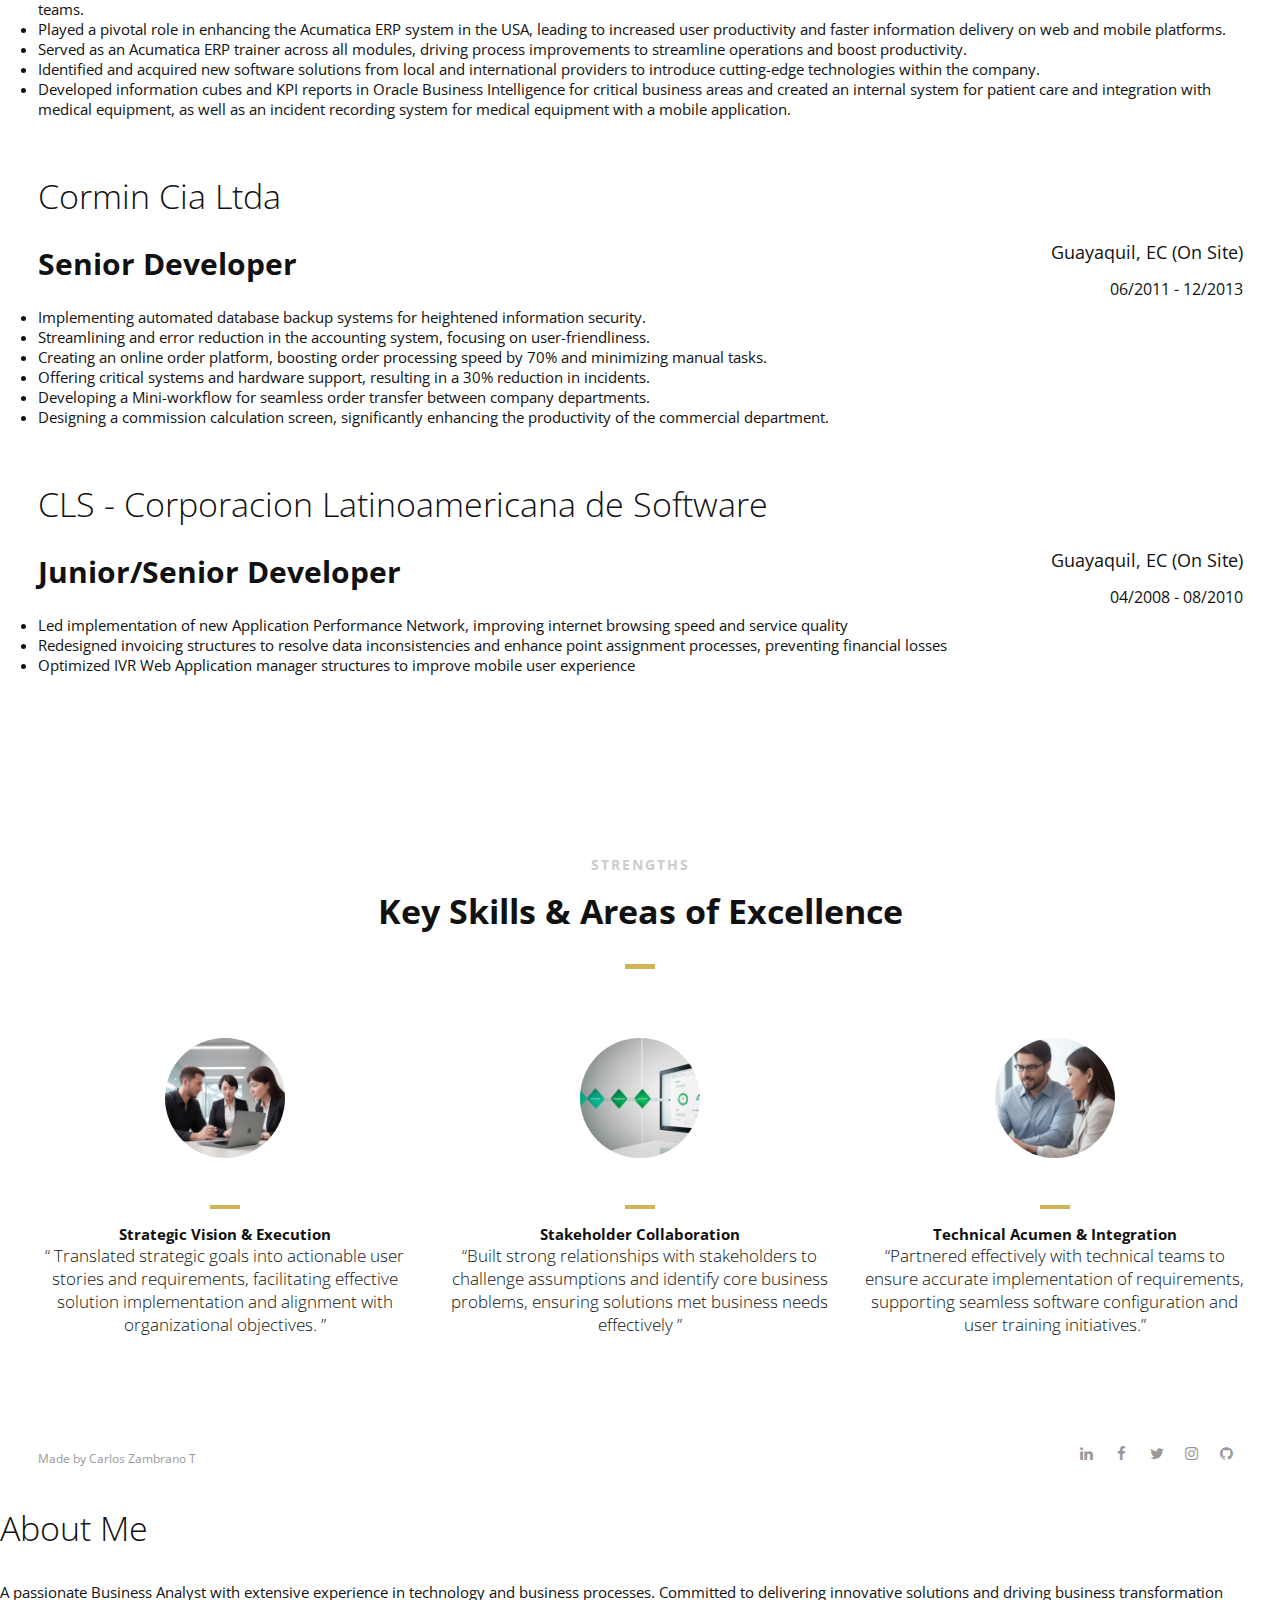
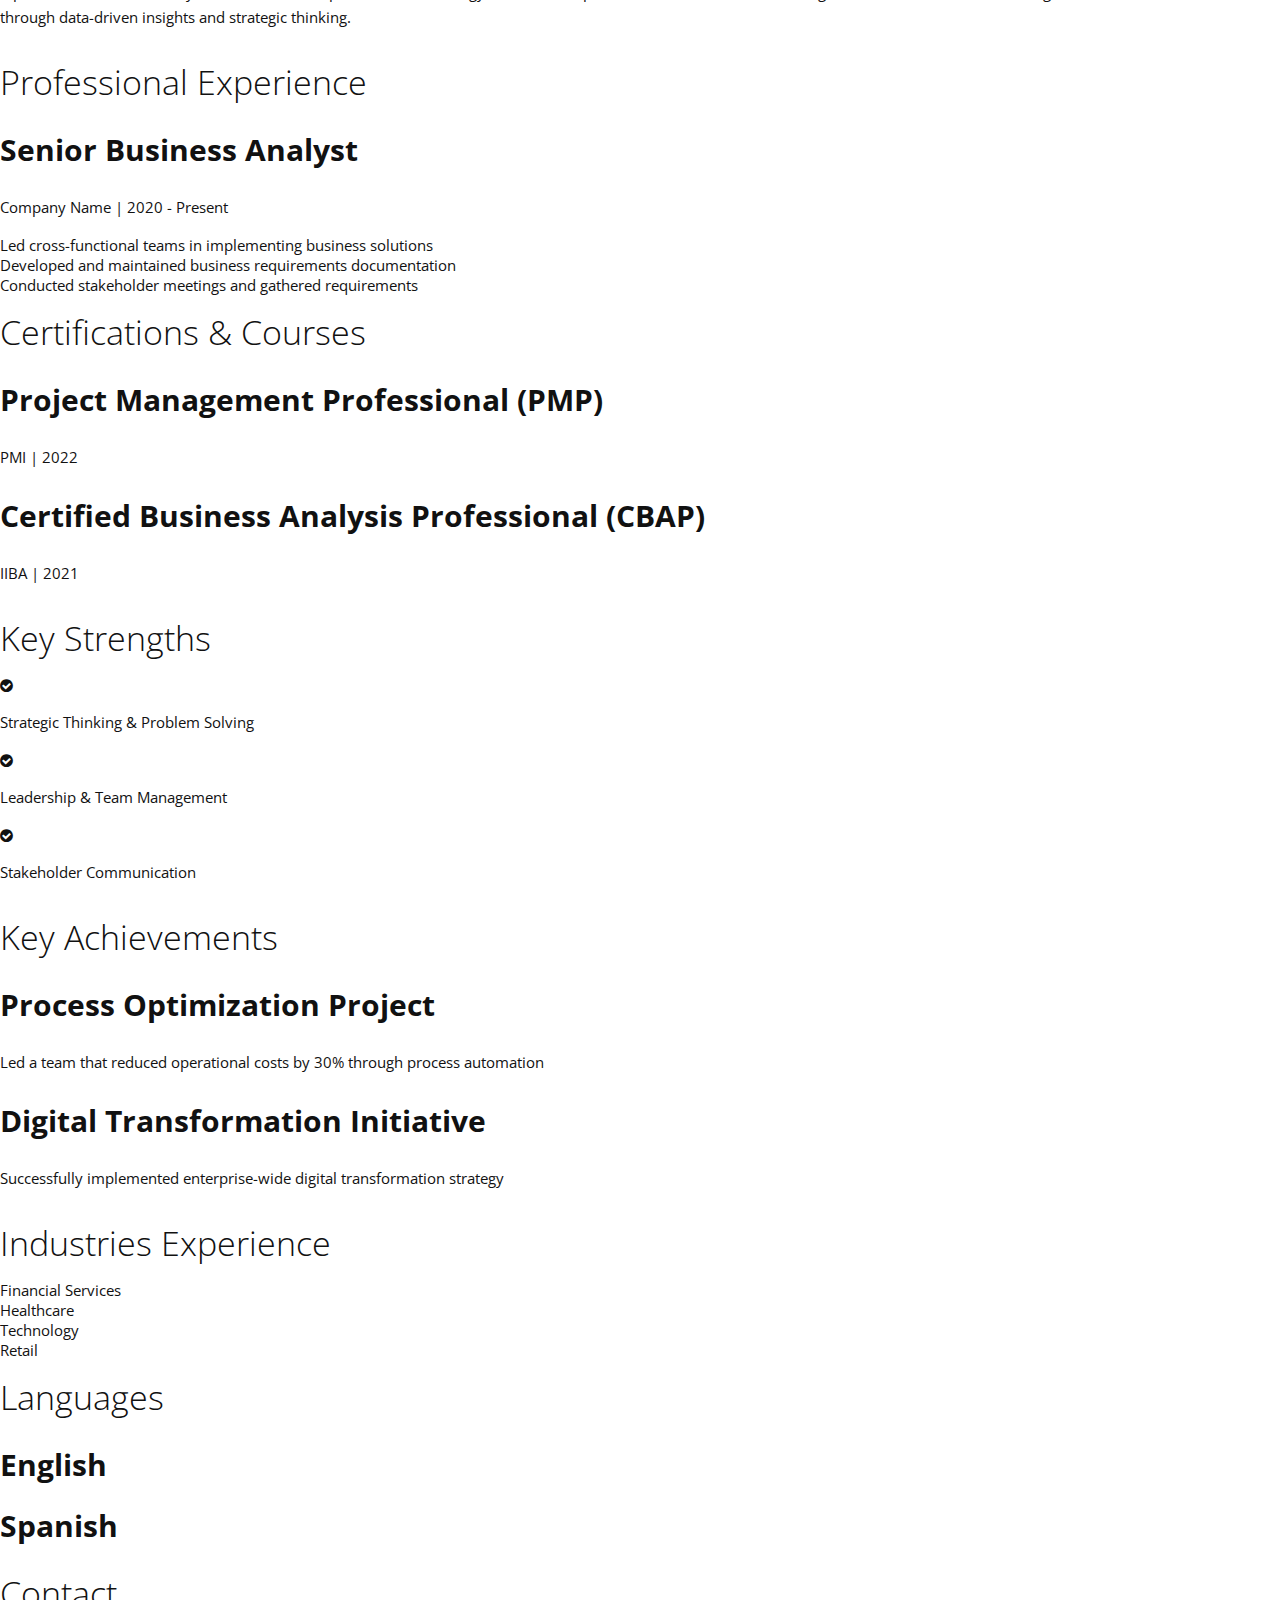
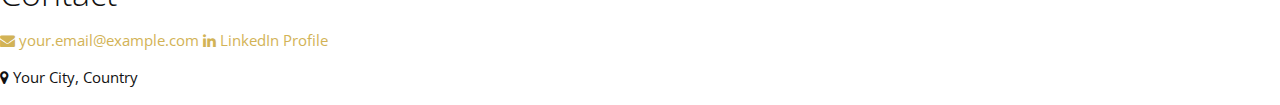
==== commit e81554b9: "1" ====
--- a/resume.html
+++ b/resume.html
@@ -246,30 +246,33 @@
             </div>
          <blockquote class="col-3 testimonial classic">
           <img src="images/user-images/user-5.jpg" alt="User" />
+          <footer><b>Agile Collaboration Champion</b></footer>
           <q
             >Fostered Tribal leadership and cross-functional collaboration through Agile practices, resulting in a 35% increase in team productivity and a 25% reduction in project delivery timelines.</q
           >
-          <footer><b>Agile Collaboration Champion</b></footer>
+         
         </blockquote>
         <!-- End of Testimonial-->
 
         <!--User Testimonial-->
         <blockquote class="col-3 testimonial classic">
           <img src="images/user-images/user-4.jpg" alt="User" />
+          <footer><b>Data-Driven Decision Enabler</b></footer>
           <q
             >Streamlined requirement gathering processes and optimized user story creation, contributing to a 40% decrease in rework and a 20% improvement in customer satisfaction scores.  </q
           >
-          <footer><b>Data-Driven Decision Enabler</b></footer>
+        
         </blockquote>
         <!-- End of Achievements-->
 
         <!--User Testimonial-->
         <blockquote class="col-3 testimonial classic">
           <img src="images/user-images/user-6.jpg" alt="User" />
+          <footer><b>Requirements Elicitation Mastery</b></footer>
           <q
             >Leveraged expert stakeholder engagement skills to elicit and document comprehensive business requirements, reducing project rework by 30% and accelerating time-to-market by 25%.</q
           >
-          <footer><b>Requirements Elicitation Mastery</b></footer>
+          
         </blockquote>
         <!-- End of Testimonial-->
       </div>
@@ -346,7 +349,7 @@
                       <h3>Senior Business Analyst</h3>
                       <div class="text-right">
                           <h4>Guayaquil, EC (On Site)</h4>
-                          <h5>01/2024 - 08/2022</h5>
+                          <h5>01/2014 - 08/2022</h5>
                       </div>
                   </div>
        
@@ -441,30 +444,33 @@
       </div>
    <blockquote class="col-3 testimonial classic">
     <img src="images/user-images/user-5.jpg" alt="User" />
+    <footer><b>Strategic Vision & Execution</b></footer>
     <q>
       Translated strategic goals into actionable user stories and requirements, facilitating effective solution implementation and alignment with organizational objectives.
       </q>
-    <footer><b>Strategic Vision & Execution</b></footer>
+    
   </blockquote>
   <!-- End of Testimonial-->
 
   <!--User Testimonial-->
   <blockquote class="col-3 testimonial classic">
     <img src="images/user-images/user-4.jpg" alt="User" />
+    <footer><b>Stakeholder Collaboration</b></footer>
     <q
       >Built strong relationships with stakeholders to challenge assumptions and identify core business problems, ensuring solutions met business needs effectively  </q
     >
-    <footer><b>Stakeholder Collaboration</b></footer>
+    
   </blockquote>
   <!-- End of Testimonial-->
 
   <!--User Testimonial-->
   <blockquote class="col-3 testimonial classic">
     <img src="images/user-images/user-6.jpg" alt="User" />
+    <footer><b>Technical Acumen & Integration</b></footer>
     <q
       >Partnered effectively with technical teams to ensure accurate implementation of requirements, supporting seamless software configuration and user training initiatives.</q
     >
-    <footer><b>Technical Acumen & Integration</b></footer>
+    
   </blockquote>
   <!-- End of Testimonial-->
 </div>
